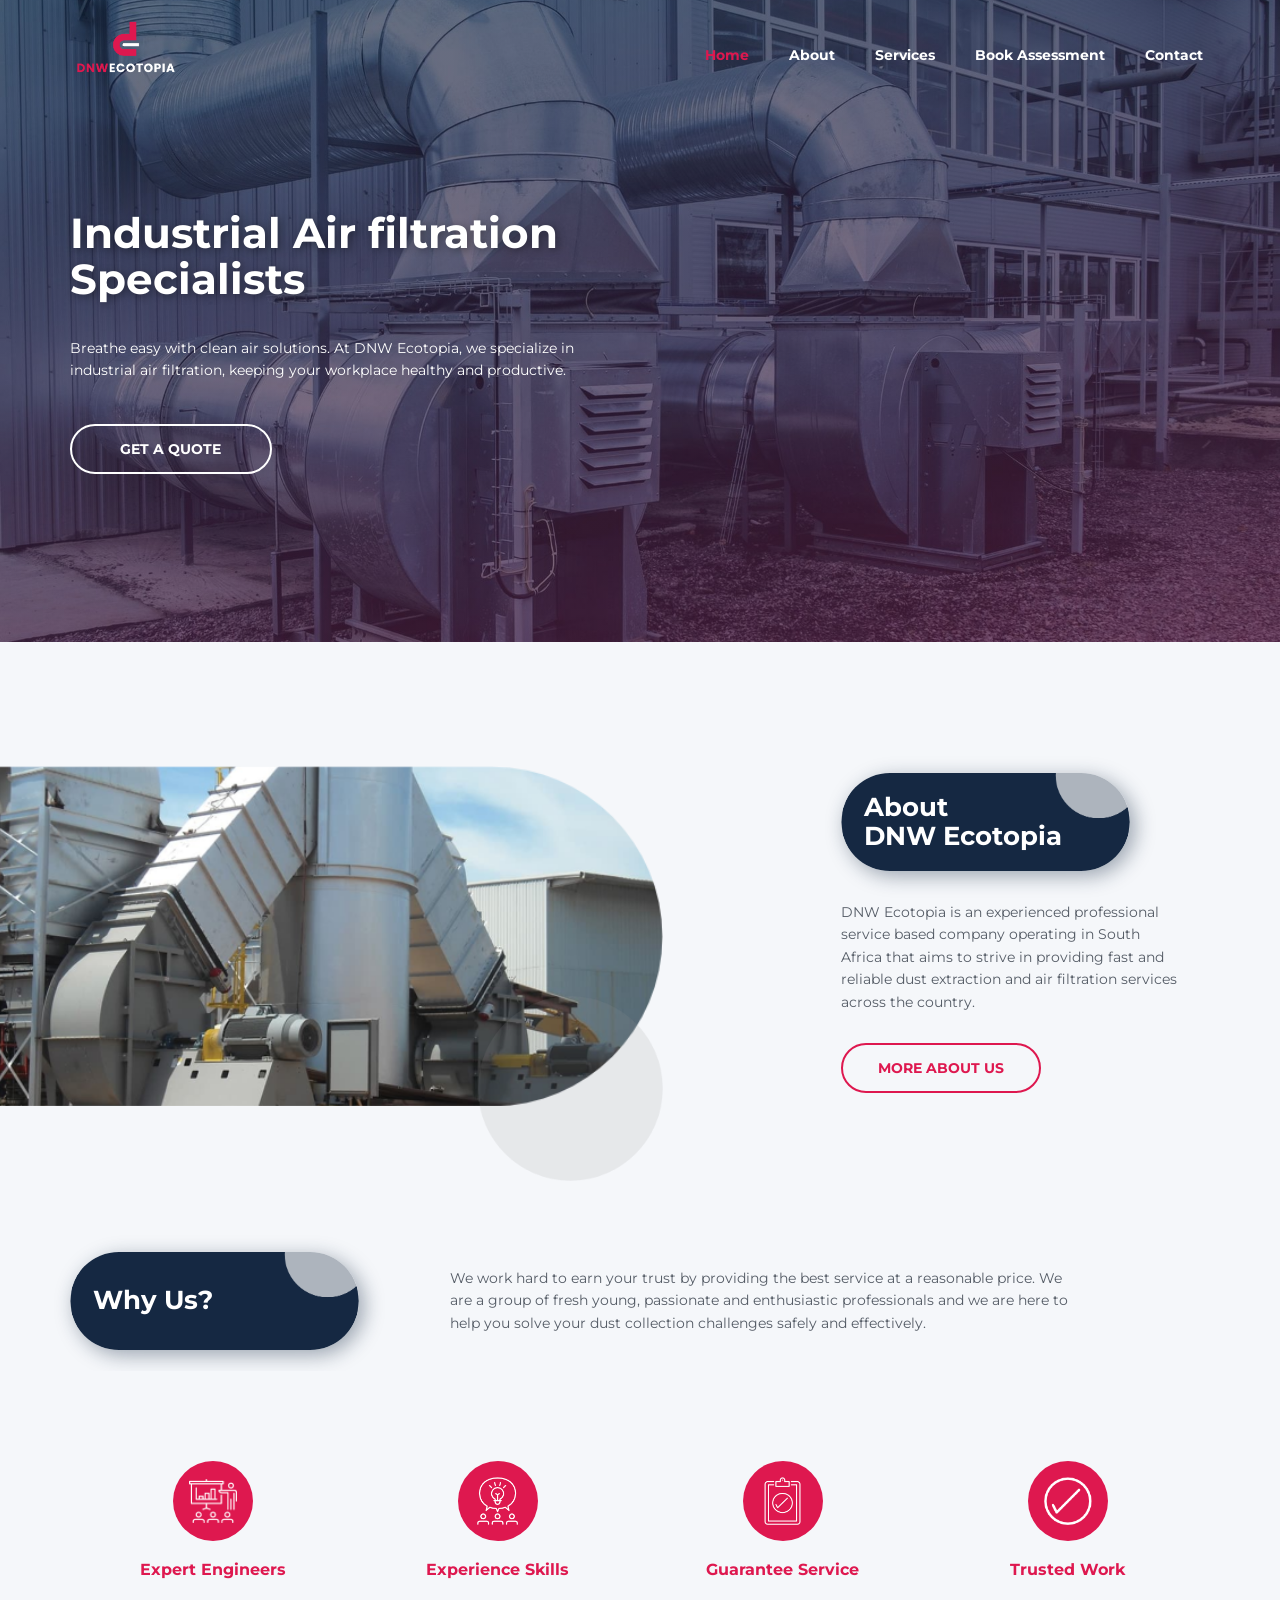
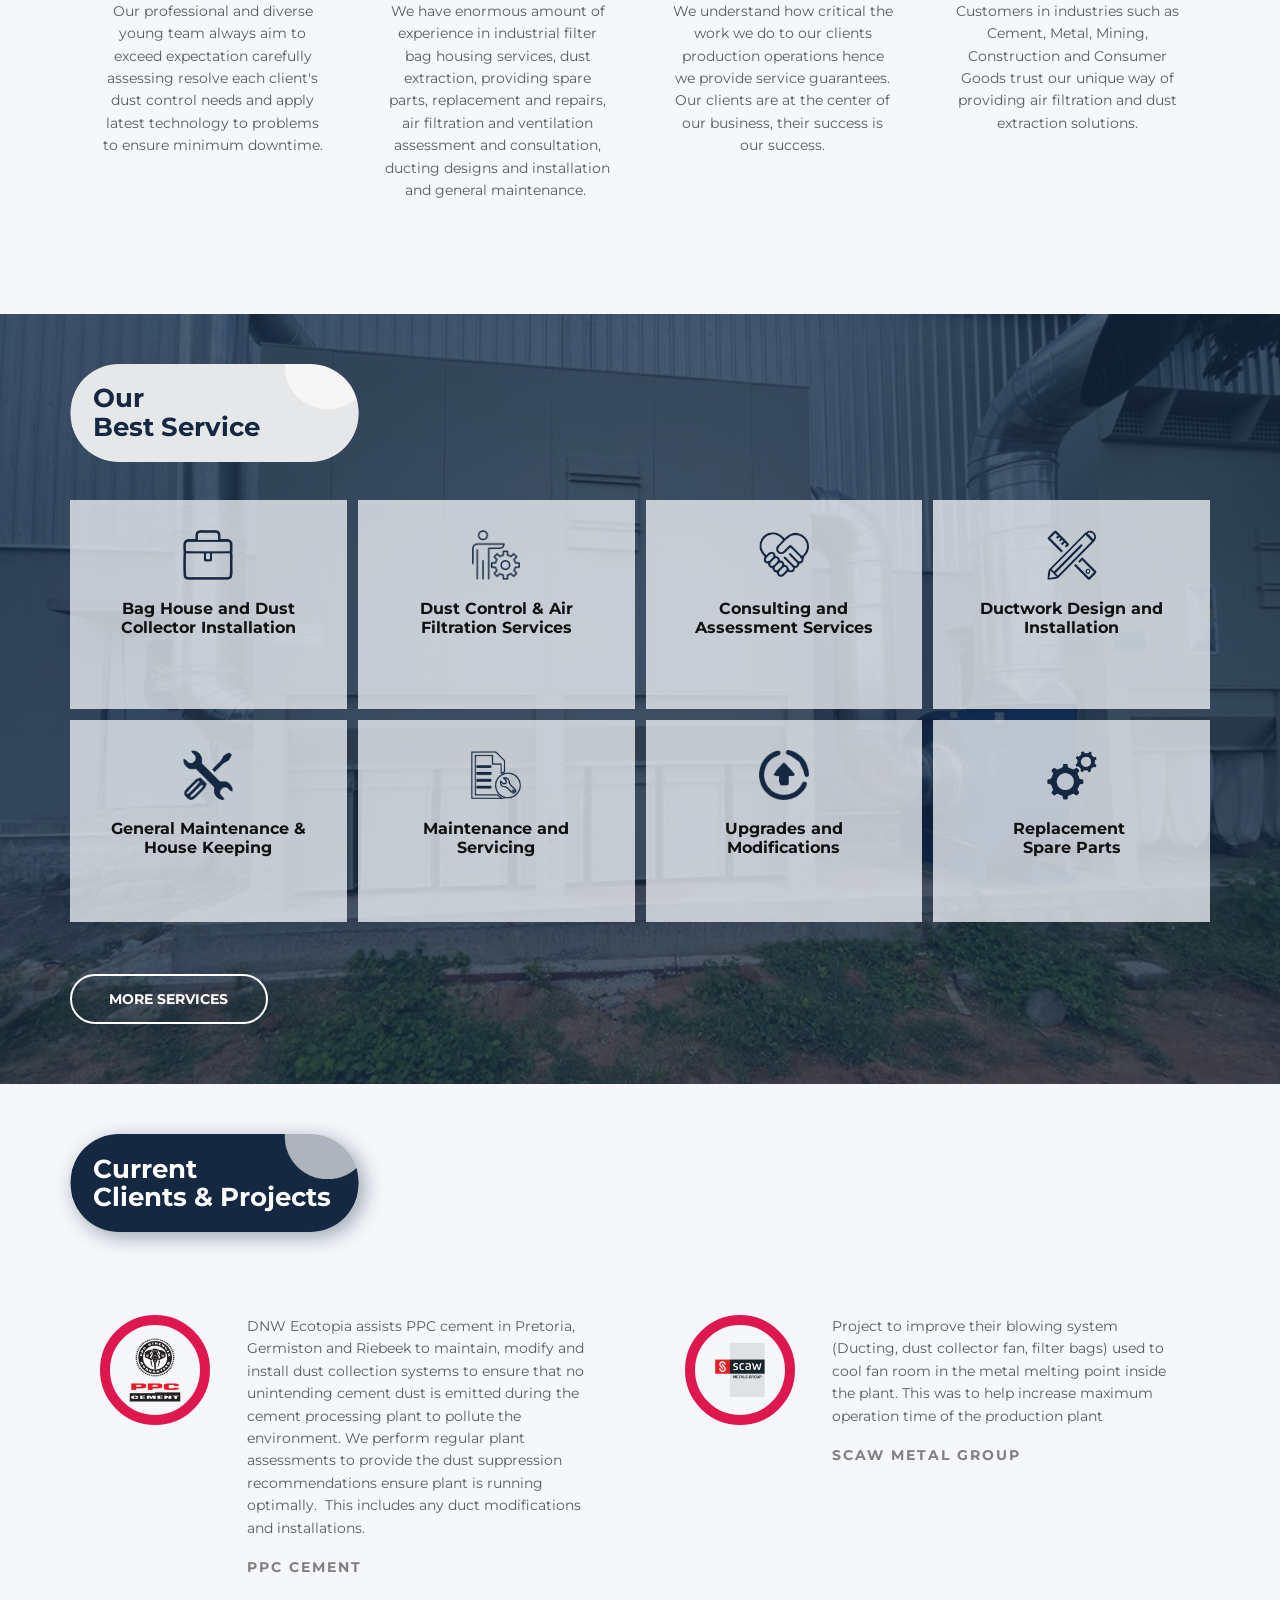
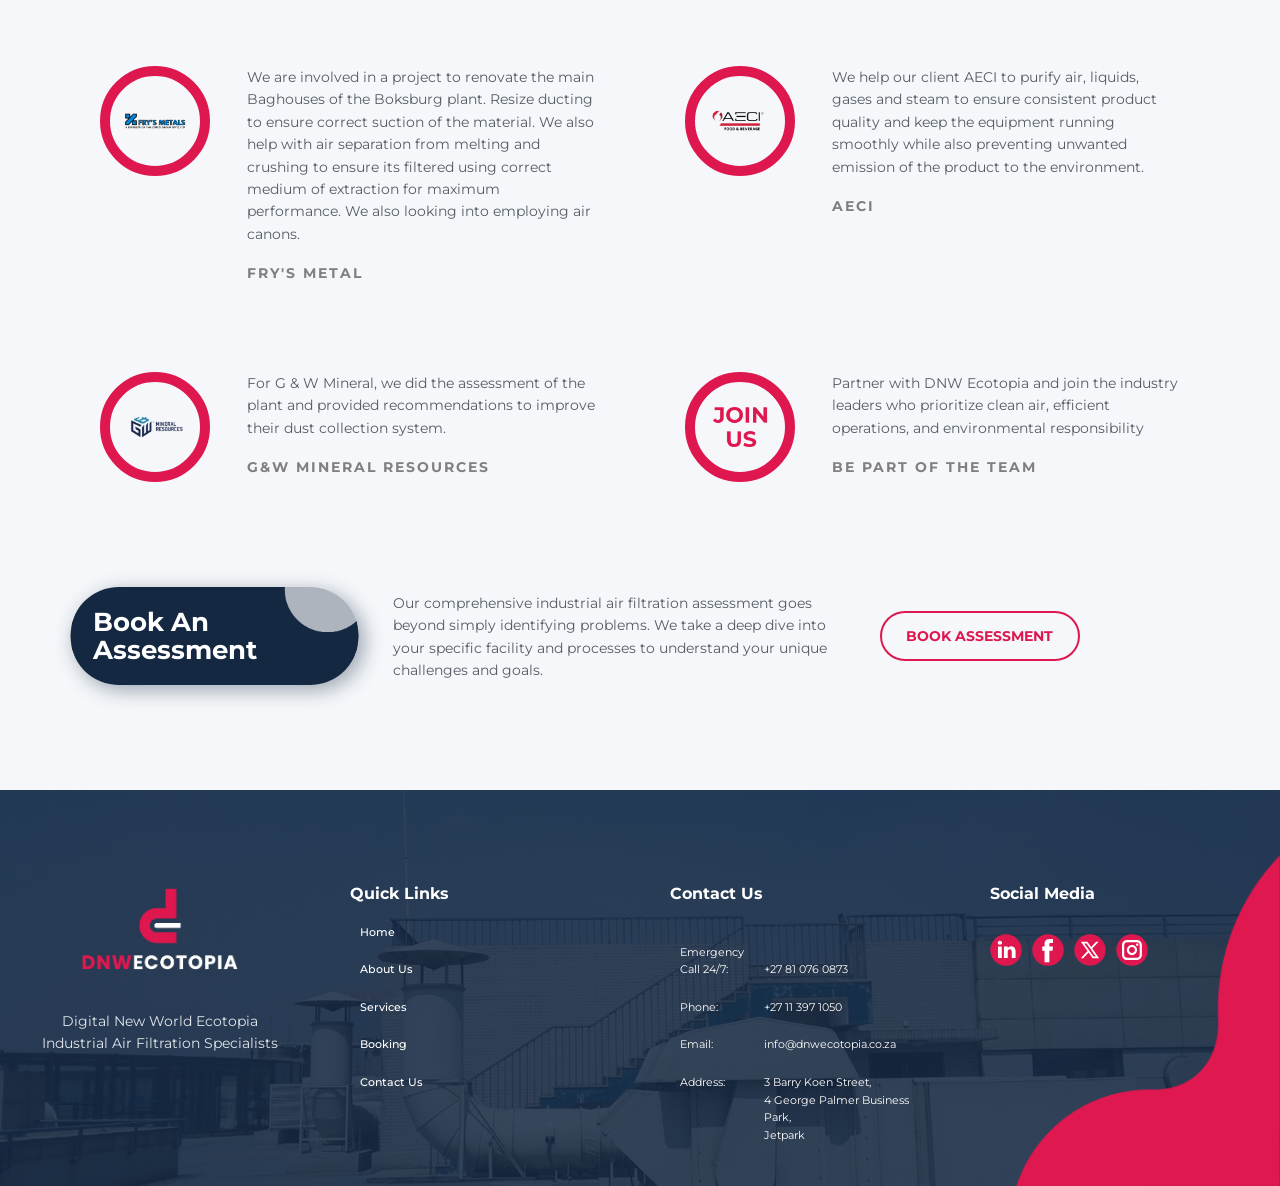
==== index.html @ 8231d1f0 "Create index.html" ====
<!DOCTYPE html>
<html style="font-size: 14px;" lang="en-ZA"><head>
    <meta name="viewport" content="width=device-width, initial-scale=1.0">
    <meta charset="utf-8">
    <meta name="keywords" content=" Industrial air filtration, dust extraction, bag filter, dust collector, ductwork, maintenance, consulting, assessment, South Africa">
    <meta name="description" content="DNW Ecotopia: Your trusted partner for industrial air filtration &amp; dust extraction in South Africa. We offer installation, maintenance, consulting &amp; more. Breathe easy with clean air solutions!">
    <title>Industrial Air Filtration | Dust Extraction | DNW Ecotopia - South Africa</title>
    <link rel="stylesheet" href="nicepage.css" media="screen">
<link rel="stylesheet" href="Home.css" media="screen">
    <script class="u-script" type="text/javascript" src="jquery.js" defer=""></script>
    <script class="u-script" type="text/javascript" src="nicepage.js" defer=""></script>
    <meta name="generator" content="Nicepage 6.13.8, nicepage.com">
    <meta property="og:title" content="Industrial Air Filtration | Dust Extraction | DNW Ecotopia - South Africa">
    <meta property="og:description" content="DNW Ecotopia: Your trusted partner for industrial air filtration &amp; dust extraction in South Africa. We offer installation, maintenance, consulting &amp; more. Breathe easy with clean air solutions!">
    <meta property="og:image" content="https://dnwecotopia.co.za/images/DNW_ECOTOPIA_GREY_AND_RED.png">
    <meta property="og:url" content="https://dnwecotopia.co.za/">
    <link rel="canonical" href="https://dnwecotopia.co.za/">
    <link rel="icon" href="images/favicon.png">
    <link id="u-theme-google-font" rel="stylesheet" href="https://fonts.googleapis.com/css?family=Montserrat:100,100i,200,200i,300,300i,400,400i,500,500i,600,600i,700,700i,800,800i,900,900i">
    <link id="u-page-google-font" rel="stylesheet" href="https://fonts.googleapis.com/css?family=Montserrat:100,100i,200,200i,300,300i,400,400i,500,500i,600,600i,700,700i,800,800i,900,900i|Montserrat:100,100i,200,200i,300,300i,400,400i,500,500i,600,600i,700,700i,800,800i,900,900i">









    <script type="application/ld+json">{
		"@context": "http://schema.org",
		"@type": "Organization",
		"name": "DNWEcotopia",
		"url": "https://dnwecotopia.co.za/",
		"logo": "images/DNW_ECOTOPIA_red_white_logo.png",
		"sameAs": [
				"https://www.linkedin.com/company/dnw-ecotopia/",
				"https://facebook.com/DNWEcotopia",
				"https://x.com/DNWEcotopia",
				"https://instagram.com/DNWEcotopia"
		]
}</script>
    <meta name="theme-color" content="#478ac9">
    <meta property="og:type" content="website">
  <meta data-intl-tel-input-cdn-path="intlTelInput/"><link rel="apple-touch-icon" sizes="180x180" href="/apple-touch-icon.png">
<link rel="icon" type="image/png" sizes="32x32" href="/favicon-32x32.png">
<link rel="icon" type="image/png" sizes="16x16" href="/favicon-16x16.png">
<link rel="manifest" href="/site.webmanifest"></head>
  <body data-home-page="Home.html" data-home-page-title="Home" data-path-to-root="./" data-include-products="false" class="u-body u-overlap u-overlap-contrast u-xl-mode" data-lang="en"><header class="u-clearfix u-header u-header" id="sec-4735"><div class="u-clearfix u-sheet u-sheet-1">
        <a href="Home.html" class="u-image u-logo u-image-1" data-image-width="387" data-image-height="221" title="Home">
          <img src="images/DNW_ECOTOPIA_red_white_logo.png" class="u-logo-image u-logo-image-1">
        </a>
        <nav class="u-menu u-menu-one-level u-offcanvas u-menu-1" data-responsive-from="MD">
          <div class="menu-collapse" style="font-size: 1rem; letter-spacing: 0px; font-weight: 700;">
            <a class="u-button-style u-custom-left-right-menu-spacing u-custom-padding-bottom u-custom-text-active-color u-custom-text-color u-custom-text-hover-color u-custom-top-bottom-menu-spacing u-file-icon u-nav-link u-text-active-palette-1-base u-text-hover-palette-2-base u-text-white u-file-icon-1" href="#">
              <img src="images/12314153-7e94b6a6.png" alt="">
            </a>
          </div>
          <div class="u-custom-menu u-nav-container">
            <ul class="u-nav u-unstyled u-nav-1"><li class="u-nav-item"><a class="u-button-style u-nav-link u-text-active-custom-color-1 u-text-body-alt-color u-text-hover-custom-color-3" href="Home.html" style="padding: 10px 20px;">Home</a>
</li><li class="u-nav-item"><a class="u-button-style u-nav-link u-text-active-custom-color-1 u-text-body-alt-color u-text-hover-custom-color-3" href="About.html" style="padding: 10px 20px;">About</a>
</li><li class="u-nav-item"><a class="u-button-style u-nav-link u-text-active-custom-color-1 u-text-body-alt-color u-text-hover-custom-color-3" href="Services.html" style="padding: 10px 20px;">Services</a>
</li><li class="u-nav-item"><a class="u-button-style u-nav-link u-text-active-custom-color-1 u-text-body-alt-color u-text-hover-custom-color-3" href="Book.html" style="padding: 10px 20px;">Book Assessment</a>
</li><li class="u-nav-item"><a class="u-button-style u-nav-link u-text-active-custom-color-1 u-text-body-alt-color u-text-hover-custom-color-3" href="Contact.html" style="padding: 10px 7px 10px 20px;">Contact</a>
</li></ul>
          </div>
          <div class="u-custom-menu u-nav-container-collapse">
            <div class="u-black u-container-style u-inner-container-layout u-opacity u-opacity-95 u-sidenav">
              <div class="u-inner-container-layout u-sidenav-overflow">
                <div class="u-menu-close"></div>
                <ul class="u-align-center u-nav u-popupmenu-items u-unstyled u-nav-2"><li class="u-nav-item"><a class="u-button-style u-nav-link" href="Home.html">Home</a>
</li><li class="u-nav-item"><a class="u-button-style u-nav-link" href="About.html">About</a>
</li><li class="u-nav-item"><a class="u-button-style u-nav-link" href="Services.html">Services</a>
</li><li class="u-nav-item"><a class="u-button-style u-nav-link" href="Book.html">Book Assessment</a>
</li><li class="u-nav-item"><a class="u-button-style u-nav-link" href="Contact.html">Contact</a>
</li></ul>
              </div>
            </div>
            <div class="u-black u-menu-overlay u-opacity u-opacity-70"></div>
          </div>
        </nav>
      </div></header>
    <section class="u-align-center u-clearfix u-image u-shading u-section-1" id="carousel_fd13" src="" data-image-width="2522" data-image-height="1681">
      <div class="u-clearfix u-sheet u-valign-top-lg u-sheet-1">
        <div class="data-layout-selected u-align-left u-clearfix u-expanded-width u-layout-wrap u-layout-wrap-1">
          <div class="u-gutter-0 u-layout">
            <div class="u-layout-col">
              <div class="u-size-20">
                <div class="u-layout-row">
                  <div class="u-align-left u-container-style u-layout-cell u-size-30 u-layout-cell-1">
                    <div class="u-container-layout u-valign-bottom-xl u-container-layout-1">
                      <h1 class="u-align-left u-custom-font u-font-montserrat u-text u-text-body-alt-color u-title u-text-1">Industrial Air filtration Specialists </h1>
                    </div>
                  </div>
                  <div class="u-container-style u-layout-cell u-size-30 u-layout-cell-2">
                    <div class="u-container-layout u-container-layout-2"></div>
                  </div>
                </div>
              </div>
              <div class="u-size-20">
                <div class="u-layout-row">
                  <div class="u-container-style u-layout-cell u-size-30 u-layout-cell-3">
                    <div class="u-container-layout u-container-layout-3">
                      <p class="u-text u-text-body-alt-color u-text-default u-text-2">Breathe easy with clean air solutions. At DNW Ecotopia, we specialize in industrial air filtration, keeping your workplace healthy and productive.</p>
                    </div>
                  </div>
                  <div class="u-container-style u-layout-cell u-size-30 u-layout-cell-4">
                    <div class="u-container-layout u-container-layout-4"></div>
                  </div>
                </div>
              </div>
              <div class="u-size-20">
                <div class="u-layout-row">
                  <div class="u-container-style u-layout-cell u-size-30 u-layout-cell-5">
                    <div class="u-container-layout u-container-layout-5">
                      <a href="Contact.html" class="u-active-white u-align-left u-border-2 u-border-white u-btn u-button-style u-hover-white u-none u-text-active-black u-text-body-alt-color u-text-hover-black u-btn-1"> Get a Quote</a>
                    </div>
                  </div>
                  <div class="u-container-style u-layout-cell u-size-30 u-layout-cell-6">
                    <div class="u-container-layout u-container-layout-6"></div>
                  </div>
                </div>
              </div>
            </div>
          </div>
        </div>
      </div>
    </section>
    <section class="u-align-center u-clearfix u-palette-5-light-3 u-valign-middle-md u-valign-middle-xs u-section-2" id="carousel_1e99">
      <div class="u-clearfix u-sheet u-sheet-1">
        <div class="data-layout-selected u-clearfix u-expanded-width u-layout-wrap u-layout-wrap-1">
          <div class="u-layout">
            <div class="u-layout-row">
              <div class="u-container-style u-layout-cell u-size-33-md u-size-33-sm u-size-33-xs u-size-39-lg u-size-39-xl u-layout-cell-1">
                <div class="u-container-layout u-container-layout-1">
                  <img class="u-image u-image-default u-image-1" src="images/DNW_ECOTOPIA_Picture_About1.png" alt="" data-image-width="632" data-image-height="301"><span class="u-file-icon u-icon u-icon-1"><img src="images/DNW_ECOTOPIA_ELEMENT_3.png" alt=""></span>
                </div>
              </div>
              <div class="u-container-style u-layout-cell u-size-21-lg u-size-21-xl u-size-27-md u-size-27-sm u-size-27-xs u-layout-cell-2">
                <div class="u-container-layout u-valign-top-md u-container-layout-2">
                  <div class="custom-expanded u-container-align-left-sm u-container-align-left-xs u-container-style u-group u-image u-radius u-shape-round u-image-2" data-image-width="810" data-image-height="301">
                    <div class="u-container-layout u-valign-middle u-container-layout-3">
                      <h2 class="u-align-left u-text u-text-body-alt-color u-text-default u-text-1">About&nbsp;<br>DNW Ecotopia
                      </h2>
                    </div>
                  </div>
                  <p class="u-text u-text-default-lg u-text-default-md u-text-default-sm u-text-default-xl u-text-2"> DNW Ecotopia is an experienced
professional service based company operating in South Africa that aims to
strive in providing fast and reliable dust extraction and air filtration
services across the country.</p>
                  <a href="About.html" class="u-border-2 u-border-custom-color-1 u-btn u-button-style u-hover-custom-color-1 u-none u-text-hover-white u-btn-1">More About Us </a>
                </div>
              </div>
            </div>
          </div>
        </div>
      </div>
    </section>
    <section class="u-clearfix u-palette-5-light-3 u-section-3" id="sec-6521">
      <div class="u-clearfix u-sheet u-valign-middle-lg u-valign-middle-xl u-sheet-1">
        <div class="data-layout-selected u-clearfix u-expanded-width u-layout-wrap u-layout-wrap-1">
          <div class="u-layout">
            <div class="u-layout-row">
              <div class="u-container-style u-layout-cell u-size-20 u-layout-cell-1">
                <div class="u-container-layout u-valign-middle-lg u-valign-middle-xl u-container-layout-1">
                  <div class="custom-expanded u-container-align-left u-container-style u-expanded-width-md u-group u-image u-radius u-shape-round u-image-1" data-image-width="810" data-image-height="301">
                    <div class="u-container-layout u-valign-middle-lg u-valign-middle-md u-valign-middle-xl u-container-layout-2">
                      <h2 class="u-align-left u-text u-text-body-alt-color u-text-default u-text-1">Why Us?</h2>
                    </div>
                  </div>
                </div>
              </div>
              <div class="u-container-style u-layout-cell u-size-40 u-layout-cell-2">
                <div class="u-container-layout u-valign-middle-lg u-valign-middle-xl u-valign-middle-xs u-container-layout-3">
                  <p class="u-text u-text-2">We work hard to earn your trust by providing the best service at a reasonable price. We are a group of fresh young, passionate and enthusiastic professionals and we are here to help you
solve your dust collection challenges safely and effectively.</p>
                </div>
              </div>
            </div>
          </div>
        </div>
      </div>
    </section>
    <section class="u-align-center u-clearfix u-container-align-center u-palette-5-light-3 u-section-4" id="sec-5f37">
      <div class="u-align-left u-clearfix u-sheet u-valign-middle u-sheet-1">
        <div class="u-expanded-width u-list u-list-1">
          <div class="u-repeater u-repeater-1">
            <div class="u-container-style u-list-item u-repeater-item">
              <div class="u-container-layout u-similar-container u-valign-top u-container-layout-1"><span class="u-align-center u-custom-color-1 u-file-icon u-icon u-icon-circle u-icon-1"><img src="images/DNW_ECOTOPIA_ELEMENT_4-a65e9b6d.png" alt=""></span>
                <h6 class="u-align-center u-text u-text-custom-color-1 u-text-default u-text-1"> Expert Engineers </h6>
                <p class="u-align-center u-text u-text-2"> Our professional and diverse
young team always aim to
exceed
expectation
carefully
assessing
resolve
each
client's dust control needs
and apply latest technology
to
problems to
ensure minimum downtime.</p>
              </div>
            </div>
            <div class="u-container-style u-list-item u-repeater-item">
              <div class="u-container-layout u-similar-container u-valign-top u-container-layout-2"><span class="u-align-center u-custom-color-1 u-file-icon u-icon u-icon-circle u-icon-2"><img src="images/DNW_ECOTOPIA_ELEMENT_5-38cc424a.png" alt=""></span>
                <h6 class="u-align-center u-text u-text-custom-color-1 u-text-default u-text-3"> Experience Skills </h6>
                <p class="u-align-center u-text u-text-4"> We have enormous amount of
experience in industrial filter bag housing services, dust extraction,
providing spare parts, replacement and repairs, air filtration and ventilation
assessment and consultation, ducting designs and installation and general maintenance.&nbsp;<br>
                  <br>
                </p>
              </div>
            </div>
            <div class="u-container-style u-list-item u-repeater-item">
              <div class="u-container-layout u-similar-container u-valign-top u-container-layout-3"><span class="u-align-center u-custom-color-1 u-file-icon u-icon u-icon-circle u-icon-3"><img src="images/DNW_ECOTOPIA_ELEMENT_61-d6b01aa7.png" alt=""></span>
                <h6 class="u-align-center u-text u-text-custom-color-1 u-text-default u-text-5"> Guarantee Service </h6>
                <p class="u-align-center u-text u-text-6"> We understand how critical
the work we do to our clients
production
operations
hence we provide service
guarantees. Our clients are
at the center of our business,
their success is our success.</p>
              </div>
            </div>
            <div class="u-container-style u-list-item u-repeater-item">
              <div class="u-container-layout u-similar-container u-valign-top u-container-layout-4"><span class="u-align-center u-custom-color-1 u-file-icon u-icon u-icon-circle u-icon-4"><img src="images/DNW_ECOTOPIA_ELEMENT_7-90462ed1.png" alt=""></span>
                <h6 class="u-align-center u-text u-text-custom-color-1 u-text-default u-text-7"> Trusted Work </h6>
                <p class="u-align-center u-text u-text-8"> Customers in industries such as
Cement, Metal, Mining, Construction and Consumer Goods trust our unique way of
providing air filtration and dust extraction solutions.</p>
              </div>
            </div>
          </div>
        </div>
      </div>
    </section>
    <section class="u-clearfix u-image u-shading u-section-5" id="carousel_02fc" data-image-width="1626" data-image-height="1219">
      <div class="u-clearfix u-sheet u-sheet-1">
        <div class="custom-expanded u-container-style u-group u-image u-radius u-shape-round u-image-1" data-image-width="810" data-image-height="301">
          <div class="u-container-layout u-valign-middle u-container-layout-1">
            <h2 class="u-align-left u-text u-text-custom-color-2 u-text-default u-text-1">Our<br>Best Service
            </h2>
          </div>
        </div>
        <div class="u-expanded-width u-list u-list-1">
          <div class="u-repeater u-repeater-1">
            <div class="u-container-style u-list-item u-opacity u-opacity-75 u-palette-5-light-3 u-repeater-item u-shape-rectangle u-list-item-1">
              <div class="u-container-layout u-similar-container u-valign-top u-container-layout-2"><span class="u-align-center u-file-icon u-icon u-text-custom-color-2 u-icon-1"><img src="images/DNW_ECOTOPIA_ELEMENT_bag_16-f5c6d495.png" alt=""></span>
                <h6 class="u-align-center u-text u-text-default u-text-2"> Bag House and Dust Collector
Installation </h6>
              </div>
            </div>
            <div class="u-container-style u-list-item u-opacity u-opacity-75 u-palette-5-light-3 u-repeater-item u-shape-rectangle u-list-item-2">
              <div class="u-container-layout u-similar-container u-valign-top u-container-layout-3"><span class="u-align-center u-file-icon u-icon u-text-custom-color-2 u-icon-2"><img src="images/DNW_ECOTOPIA_ELEMENT_dust_13-d63857fe.png" alt=""></span>
                <h6 class="u-align-center u-text u-text-default u-text-3"> Dust Control &amp; Air Filtration Services </h6>
              </div>
            </div>
            <div class="u-container-style u-list-item u-opacity u-opacity-75 u-palette-5-light-3 u-repeater-item u-shape-rectangle u-list-item-3">
              <div class="u-container-layout u-similar-container u-valign-top u-container-layout-4"><span class="u-align-center u-file-icon u-icon u-text-custom-color-2 u-icon-3"><img src="images/DNW_ECOTOPIA_ELEMENT_consulting_15-97ec78a6.png" alt=""></span>
                <h6 class="u-align-center u-text u-text-default u-text-4"> Consulting and Assessment Services </h6>
              </div>
            </div>
            <div class="u-container-style u-list-item u-opacity u-opacity-75 u-palette-5-light-3 u-repeater-item u-shape-rectangle u-list-item-4">
              <div class="u-container-layout u-similar-container u-valign-top u-container-layout-5"><span class="u-align-center u-file-icon u-icon u-text-custom-color-2 u-icon-4"><img src="images/DNW_ECOTOPIA_ELEMENT_duct_12-81a92636.png" alt=""></span>
                <h6 class="u-align-center u-text u-text-default u-text-5"> Ductwork Design and Installation</h6>
              </div>
            </div>
            <div class="u-container-style u-list-item u-opacity u-opacity-75 u-palette-5-light-3 u-repeater-item u-shape-rectangle u-list-item-5">
              <div class="u-container-layout u-similar-container u-valign-top u-container-layout-6"><span class="u-align-center u-file-icon u-icon u-text-custom-color-2 u-icon-5"><img src="images/DNW_ECOTOPIA_ELEMENT_gen_11-b9ac8ea8.png" alt=""></span>
                <h6 class="u-align-center u-text u-text-default u-text-6"> General Maintenance
&amp; House Keeping </h6>
              </div>
            </div>
            <div class="u-container-style u-list-item u-opacity u-opacity-75 u-palette-5-light-3 u-repeater-item u-shape-rectangle u-list-item-6">
              <div class="u-container-layout u-similar-container u-valign-top u-container-layout-7"><span class="u-align-center u-file-icon u-icon u-text-custom-color-2 u-icon-6"><img src="images/DNW_ECOTOPIA_ELEMENT_maintenance_14-412d1447.png" alt=""></span>
                <h6 class="u-align-center u-text u-text-default u-text-7"> Maintenance and Servicing </h6>
              </div>
            </div>
            <div class="u-container-style u-list-item u-opacity u-opacity-75 u-palette-5-light-3 u-repeater-item u-shape-rectangle u-list-item-7">
              <div class="u-container-layout u-similar-container u-valign-top u-container-layout-8"><span class="u-align-center u-file-icon u-icon u-text-custom-color-2 u-icon-7"><img src="images/DNW_ECOTOPIA_ELEMENT_upgrades_10-9ce43ba7.png" alt=""></span>
                <h6 class="u-align-center u-text u-text-default u-text-8"> Upgrades and Modifications </h6>
              </div>
            </div>
            <div class="u-container-style u-list-item u-opacity u-opacity-75 u-palette-5-light-3 u-repeater-item u-shape-rectangle u-list-item-8">
              <div class="u-container-layout u-similar-container u-valign-top u-container-layout-9"><span class="u-align-center u-file-icon u-icon u-text-custom-color-2 u-icon-8"><img src="images/DNW_ECOTOPIA_ELEMENT_replacement_11-98453e98.png" alt=""></span>
                <h6 class="u-align-center u-text u-text-default u-text-9"> Replacement&nbsp;<br>Spare Parts
                </h6>
              </div>
            </div>
          </div>
        </div>
        <a href="Services.html" class="u-active-white u-align-left u-border-2 u-border-white u-btn u-button-style u-hover-white u-none u-text-active-black u-text-body-alt-color u-text-hover-black u-btn-1">More Services </a>
      </div>
    </section>
    <section class="u-align-center u-clearfix u-palette-5-light-3 u-section-6" id="carousel_4a55">
      <div class="u-clearfix u-sheet u-sheet-1">
        <div class="custom-expanded u-container-align-left u-container-style u-group u-image u-radius u-shape-round u-image-1" data-image-width="810" data-image-height="301">
          <div class="u-container-layout u-valign-middle-lg u-valign-middle-md u-valign-middle-xl u-container-layout-1">
            <h2 class="u-align-left u-text u-text-body-alt-color u-text-default u-text-1"> Current&nbsp;<br>Clients
&amp; Projects
            </h2>
          </div>
        </div>
        <div class="u-expanded-width u-list u-list-1">
          <div class="u-repeater u-repeater-1">
            <div class="u-align-left u-container-style u-list-item u-repeater-item u-shape-rectangle u-list-item-1" data-animation-name="customAnimationIn" data-animation-duration="1500" data-animation-delay="0">
              <div class="u-container-layout u-similar-container u-valign-top-sm u-valign-top-xl u-valign-top-xs u-container-layout-2">
                <div alt="" class="u-align-left-xs u-border-10 u-border-custom-color-1 u-image u-image-circle u-image-2" data-image-width="591" data-image-height="592" data-animation-name="customAnimationIn" data-animation-duration="1500"></div>
                <p class="u-text u-text-2"> DNW
Ecotopia assists PPC cement in Pretoria, Germiston and Riebeek to maintain,
modify and install dust collection systems to ensure that no unintending cement
dust is emitted during the cement processing plant to pollute the environment.
We perform regular plant assessments to provide the dust suppression recommendations
ensure plant is running optimally.&nbsp; This
includes any duct modifications and installations.</p>
                <h6 class="u-text u-text-grey-50 u-text-3">PPC Cement</h6>
              </div>
            </div>
            <div class="u-align-left u-container-style u-list-item u-repeater-item u-shape-rectangle u-list-item-2" data-animation-name="customAnimationIn" data-animation-duration="1500" data-animation-delay="0">
              <div class="u-container-layout u-similar-container u-valign-top-sm u-valign-top-xl u-valign-top-xs u-container-layout-3">
                <div alt="" class="u-align-left-xs u-border-10 u-border-custom-color-1 u-image u-image-circle u-image-3" data-image-width="592" data-image-height="592" data-animation-name="customAnimationIn" data-animation-duration="1500"></div>
                <p class="u-text u-text-4"> Project
to improve their blowing system (Ducting, dust collector fan, filter bags) used
to cool fan room in the metal melting point inside the plant. This was to help
increase maximum operation time of the production plant&nbsp;</p>
                <h6 class="u-text u-text-grey-50 u-text-5">SCAW Metal Group</h6>
              </div>
            </div>
            <div class="u-align-left u-container-style u-list-item u-repeater-item u-shape-rectangle u-list-item-3" data-animation-name="customAnimationIn" data-animation-duration="1500" data-animation-delay="0">
              <div class="u-container-layout u-similar-container u-valign-top-sm u-valign-top-xl u-valign-top-xs u-container-layout-4">
                <div alt="" class="u-align-left-xs u-border-10 u-border-custom-color-1 u-image u-image-circle u-image-4" data-image-width="592" data-image-height="591" data-animation-name="customAnimationIn" data-animation-duration="1500"></div>
                <p class="u-text u-text-6"> We are
involved in a project to renovate the main Baghouses of the Boksburg plant.
Resize ducting to ensure correct suction of the material. We also help with air
separation from melting and crushing to ensure its filtered using correct
medium of extraction for maximum performance. We also looking into employing
air canons.&nbsp;</p>
                <h6 class="u-text u-text-grey-50 u-text-7">Fry's Metal</h6>
              </div>
            </div>
            <div class="u-align-left u-container-style u-list-item u-repeater-item u-shape-rectangle u-list-item-4" data-animation-name="customAnimationIn" data-animation-duration="1500" data-animation-delay="0">
              <div class="u-container-layout u-similar-container u-valign-top-sm u-valign-top-xl u-valign-top-xs u-container-layout-5">
                <div alt="" class="u-align-left-xs u-border-10 u-border-custom-color-1 u-image u-image-circle u-image-5" data-image-width="592" data-image-height="592" data-animation-name="customAnimationIn" data-animation-duration="1500"></div>
                <p class="u-text u-text-8"> We help
our client AECI to purify air, liquids, gases and steam to ensure consistent
product quality and keep the equipment running smoothly while also preventing
unwanted emission of the product to the environment.&nbsp;</p>
                <h6 class="u-text u-text-grey-50 u-text-9">AECI</h6>
              </div>
            </div>
            <div class="u-align-left u-container-style u-list-item u-repeater-item u-shape-rectangle u-list-item-5" data-animation-name="customAnimationIn" data-animation-duration="1500" data-animation-delay="0">
              <div class="u-container-layout u-similar-container u-valign-top-sm u-valign-top-xl u-valign-top-xs u-container-layout-6">
                <div alt="" class="u-align-left-xs u-border-10 u-border-custom-color-1 u-image u-image-circle u-image-6" data-image-width="592" data-image-height="592" data-animation-name="customAnimationIn" data-animation-duration="1500"></div>
                <p class="u-text u-text-10"> For G
&amp; W Mineral, we did the assessment of the plant and provided
recommendations to improve their dust collection system.&nbsp;<br>
                </p>
                <h6 class="u-text u-text-grey-50 u-text-11">G&amp;W Mineral Resources</h6>
              </div>
            </div>
            <div class="u-align-left u-container-style u-list-item u-repeater-item u-shape-rectangle u-list-item-6" data-animation-name="customAnimationIn" data-animation-duration="1500" data-animation-delay="0">
              <div class="u-container-layout u-similar-container u-valign-top-sm u-valign-top-xl u-valign-top-xs u-container-layout-7">
                <div alt="" class="u-align-left-xs u-border-10 u-border-custom-color-1 u-image u-image-circle u-image-7" data-image-width="592" data-image-height="592" data-animation-name="customAnimationIn" data-animation-duration="1500"></div>
                <p class="u-text u-text-12"> Partner with DNW Ecotopia and join the industry leaders who prioritize clean air, efficient operations, and environmental responsibility</p>
                <h6 class="u-text u-text-grey-50 u-text-13">Be part of the team </h6>
              </div>
            </div>
          </div>
        </div>
      </div>
    </section>
    <section class="u-clearfix u-palette-5-light-3 u-section-7" id="sec-16d2">
      <div class="u-clearfix u-sheet u-sheet-1">
        <div class="data-layout-selected u-clearfix u-expanded-width u-layout-wrap u-layout-wrap-1">
          <div class="u-layout">
            <div class="u-layout-row">
              <div class="u-container-style u-layout-cell u-size-17-lg u-size-17-xl u-size-60-md u-size-60-sm u-size-60-xs u-layout-cell-1">
                <div class="u-container-layout u-valign-middle u-container-layout-1">
                  <div class="custom-expanded u-container-align-left u-container-style u-group u-image u-radius u-shape-round u-image-1" data-image-width="810" data-image-height="301">
                    <div class="u-container-layout u-valign-middle u-container-layout-2">
                      <h2 class="u-align-left u-text u-text-body-alt-color u-text-default u-text-1">Book An Assessment </h2>
                    </div>
                  </div>
                </div>
              </div>
              <div class="u-container-style u-layout-cell u-size-23-lg u-size-23-xl u-size-60-md u-size-60-sm u-size-60-xs u-layout-cell-2">
                <div class="u-container-layout u-container-layout-3">
                  <p class="u-text u-text-2"> Our comprehensive industrial air
filtration assessment goes beyond simply identifying problems. We take a deep
dive into your specific facility and processes to understand your unique
challenges and goals.</p>
                </div>
              </div>
              <div class="u-container-style u-layout-cell u-size-20-lg u-size-20-xl u-size-60-md u-size-60-sm u-size-60-xs">
                <div class="u-container-layout u-container-layout-4">
                  <a href="Book.html" class="u-border-2 u-border-custom-color-1 u-btn u-button-style u-hover-custom-color-1 u-none u-text-hover-white u-btn-1">Book Assessment </a>
                </div>
              </div>
            </div>
          </div>
        </div>
      </div>
    </section>



    <footer class="u-align-center u-clearfix u-footer u-image u-shading u-valign-bottom-sm u-valign-bottom-xs u-footer" id="sec-c7b6" data-image-width="2558" data-image-height="1919"><div class="data-layout-selected u-clearfix u-expanded-width u-layout-wrap u-layout-wrap-1">
        <div class="u-layout">
          <div class="u-layout-row">
            <div class="u-align-center u-container-style u-layout-cell u-size-15 u-layout-cell-1">
              <div class="u-container-layout u-valign-top u-container-layout-1"><span class="u-align-center-lg u-align-center-md u-align-center-xl u-align-left-sm u-align-left-xs u-file-icon u-icon u-icon-1"><img src="images/DNW_ECOTOPIA_red_white_logo.png" alt=""></span>
                <p class="u-align-center-lg u-align-center-md u-align-center-xl u-align-left-sm u-align-left-xs u-text u-text-default u-text-1">Digital New World Ecotopia<br>Industrial Air Filtration Specialists
                </p>
              </div>
            </div>
            <div class="u-container-style u-layout-cell u-size-12-lg u-size-12-md u-size-12-sm u-size-12-xs u-size-15-xl u-layout-cell-2">
              <div class="u-container-layout u-container-layout-2">
                <h6 class="u-align-left-xs u-text u-text-default u-text-2">Quick Links</h6>
                <div class="custom-expanded u-table u-table-responsive u-table-1">
                  <table class="u-table-entity">
                    <colgroup>
                      <col width="100%">
                    </colgroup>
                    <tbody class="u-table-body">
                      <tr style="height: 25px;">
                        <td class="u-table-cell u-table-cell-1">
                          <a href="Home.html" class="u-active-none u-border-none u-btn u-button-link u-button-style u-custom-font u-hover-none u-none u-text-white u-btn-1"> Home</a>
                        </td>
                      </tr>
                      <tr style="height: 28px;">
                        <td class="u-table-cell u-table-cell-2">
                          <a href="About.html" class="u-active-none u-border-none u-btn u-button-link u-button-style u-custom-font u-hover-none u-none u-text-white u-btn-2">About​ Us</a>
                        </td>
                      </tr>
                      <tr style="height: 30px;">
                        <td class="u-table-cell u-table-cell-3">
                          <a href="Services.html" class="u-active-none u-border-none u-btn u-button-link u-button-style u-custom-font u-hover-none u-none u-text-white u-btn-3"> Services</a>
                        </td>
                      </tr>
                      <tr style="height: 26px;">
                        <td class="u-table-cell u-table-cell-4">
                          <a href="Book.html" class="u-active-none u-border-none u-btn u-button-link u-button-style u-custom-font u-hover-none u-none u-text-white u-btn-4"> Booking</a>
                        </td>
                      </tr>
                      <tr style="height: 25px;">
                        <td class="u-table-cell u-table-cell-5">
                          <a href="Contact.html" class="u-active-none u-border-none u-btn u-button-link u-button-style u-custom-font u-hover-none u-none u-text-white u-btn-5"> Contact Us</a>
                        </td>
                      </tr>
                    </tbody>
                  </table>
                </div>
              </div>
            </div>
            <div class="u-container-style u-layout-cell u-size-15-xl u-size-17-lg u-size-19-md u-size-19-sm u-size-19-xs u-layout-cell-3">
              <div class="u-container-layout u-container-layout-3">
                <h6 class="u-text u-text-default u-text-3">Contact Us</h6>
                <div class="u-expanded-width u-table u-table-responsive u-table-2">
                  <table class="u-table-entity">
                    <colgroup>
                      <col width="13.9%">
                      <col width="86.1%">
                    </colgroup>
                    <tbody class="u-table-body">
                      <tr style="height: 27px;">
                        <td class="u-table-cell u-table-valign-bottom u-table-cell-6">Emergency Call 24/7: </td>
                        <td class="u-table-cell u-table-valign-bottom u-table-cell-7"> +27 81 076 0873 </td>
                      </tr>
                      <tr style="height: 26px;">
                        <td class="u-table-cell u-table-cell-8"> Phone:</td>
                        <td class="u-table-cell u-table-cell-9"> +27 11 397 1050</td>
                      </tr>
                      <tr style="height: 25px;">
                        <td class="u-table-cell u-table-cell-10">Email:</td>
                        <td class="u-table-cell u-table-cell-11"> info@dnwecotopia.co.za</td>
                      </tr>
                      <tr style="height: 27px;">
                        <td class="u-table-cell u-table-valign-top u-table-cell-12"> Address:</td>
                        <td class="u-table-cell u-table-valign-top u-table-cell-13"> 3 Barry Koen Street,&nbsp;<br>4 George Palmer Business Park,&nbsp;<br>Jetpark
                        </td>
                      </tr>
                    </tbody>
                  </table>
                </div>
              </div>
            </div>
            <div class="u-container-style u-layout-cell u-size-14-md u-size-14-sm u-size-14-xs u-size-15-xl u-size-16-lg u-layout-cell-4">
              <div class="u-container-layout u-container-layout-4">
                <h6 class="u-align-left-md u-align-left-sm u-align-left-xs u-text u-text-4">Social Media</h6>
                <img class="u-align-right u-expanded-height u-hidden-md u-hidden-sm u-hidden-xs u-image u-image-default u-image-1" src="images/DNW_ECOTOPIA_ELEMENT_1.png" alt="" data-image-width="556" data-image-height="698">
                <div class="u-align-left-md u-align-left-sm u-align-left-xs u-social-icons u-spacing-10 u-social-icons-1">
                  <a class="u-social-url" target="_blank" data-type="LinkedIn" title="LinkedIn" href="https://www.linkedin.com/company/dnw-ecotopia/"><span class="u-icon u-social-icon u-social-linkedin u-text-custom-color-1 u-icon-2"><svg class="u-svg-link" preserveAspectRatio="xMidYMin slice" viewBox="0 0 112 112" style=""><use xlink:href="#svg-a30e"></use></svg><svg class="u-svg-content" viewBox="0 0 112 112" x="0" y="0" id="svg-a30e"><circle fill="currentColor" cx="56.1" cy="56.1" r="55"></circle><path fill="#FFFFFF" d="M41.3,83.7H27.9V43.4h13.4V83.7z M34.6,37.9L34.6,37.9c-4.6,0-7.5-3.1-7.5-7c0-4,3-7,7.6-7s7.4,3,7.5,7
      C42.2,34.8,39.2,37.9,34.6,37.9z M89.6,83.7H76.2V62.2c0-5.4-1.9-9.1-6.8-9.1c-3.7,0-5.9,2.5-6.9,4.9c-0.4,0.9-0.4,2.1-0.4,3.3v22.5
      H48.7c0,0,0.2-36.5,0-40.3h13.4v5.7c1.8-2.7,5-6.7,12.1-6.7c8.8,0,15.4,5.8,15.4,18.1V83.7z"></path></svg></span>
                  </a>
                  <a class="u-social-url" title="facebook" target="_blank" href="https://facebook.com/DNWEcotopia"><span class="u-icon u-social-facebook u-social-icon u-text-custom-color-1 u-icon-3"><svg class="u-svg-link" preserveAspectRatio="xMidYMin slice" viewBox="0 0 112 112" style=""><use xlink:href="#svg-fbd0"></use></svg><svg class="u-svg-content" viewBox="0 0 112 112" x="0" y="0" id="svg-fbd0"><circle fill="currentColor" cx="56.1" cy="56.1" r="55"></circle><path fill="#FFFFFF" d="M73.5,31.6h-9.1c-1.4,0-3.6,0.8-3.6,3.9v8.5h12.6L72,58.3H60.8v40.8H43.9V58.3h-8V43.9h8v-9.2
c0-6.7,3.1-17,17-17h12.5v13.9H73.5z"></path></svg></span>
                  </a>
                  <a class="u-social-url" title="twitter" target="_blank" href="https://x.com/DNWEcotopia"><span class="u-icon u-social-icon u-social-twitter u-text-custom-color-1 u-icon-4"><svg class="u-svg-link" preserveAspectRatio="xMidYMin slice" viewBox="0 0 112.2 112.2" style=""><use xlink:href="#svg-0af3"></use></svg><svg class="u-svg-content" viewBox="0 0 112.2 112.2" x="0px" y="0px" id="svg-0af3"><circle fill="currentColor" cx="56" cy="56" r="55"></circle><path fill="#FFFFFF" d="M63.9,51l22.4-24h-8.6L60.3,45.9L46.9,27H24l23.3,32.8L24,85h8.2L51,64.9L65.3,85H88L63.9,51z M55.3,60.2
l-3.7-5.1L35.7,33.1h8.1l12.3,17.2l3.7,5.1l16.6,23.4h-7.8L55.3,60.2z"></path></svg></span>
                  </a>
                  <a class="u-social-url" title="instagram" target="_blank" href="https://instagram.com/DNWEcotopia"><span class="u-icon u-social-icon u-social-instagram u-text-custom-color-1 u-icon-5"><svg class="u-svg-link" preserveAspectRatio="xMidYMin slice" viewBox="0 0 112 112" style=""><use xlink:href="#svg-fa94"></use></svg><svg class="u-svg-content" viewBox="0 0 112 112" x="0" y="0" id="svg-fa94"><circle fill="currentColor" cx="56.1" cy="56.1" r="55"></circle><path fill="#FFFFFF" d="M55.9,38.2c-9.9,0-17.9,8-17.9,17.9C38,66,46,74,55.9,74c9.9,0,17.9-8,17.9-17.9C73.8,46.2,65.8,38.2,55.9,38.2
z M55.9,66.4c-5.7,0-10.3-4.6-10.3-10.3c-0.1-5.7,4.6-10.3,10.3-10.3c5.7,0,10.3,4.6,10.3,10.3C66.2,61.8,61.6,66.4,55.9,66.4z"></path><path fill="#FFFFFF" d="M74.3,33.5c-2.3,0-4.2,1.9-4.2,4.2s1.9,4.2,4.2,4.2s4.2-1.9,4.2-4.2S76.6,33.5,74.3,33.5z"></path><path fill="#FFFFFF" d="M73.1,21.3H38.6c-9.7,0-17.5,7.9-17.5,17.5v34.5c0,9.7,7.9,17.6,17.5,17.6h34.5c9.7,0,17.5-7.9,17.5-17.5V38.8
C90.6,29.1,82.7,21.3,73.1,21.3z M83,73.3c0,5.5-4.5,9.9-9.9,9.9H38.6c-5.5,0-9.9-4.5-9.9-9.9V38.8c0-5.5,4.5-9.9,9.9-9.9h34.5
c5.5,0,9.9,4.5,9.9,9.9V73.3z"></path></svg></span>
                  </a>
                </div>
                <img class="u-hidden-lg u-hidden-xl u-image u-image-default u-image-2" src="images/DNW_ECOTOPIA_ELEMENT_1.png" alt="" data-image-width="556" data-image-height="698">
              </div>
            </div>
          </div>
        </div>
      </div></footer>

</body></html>
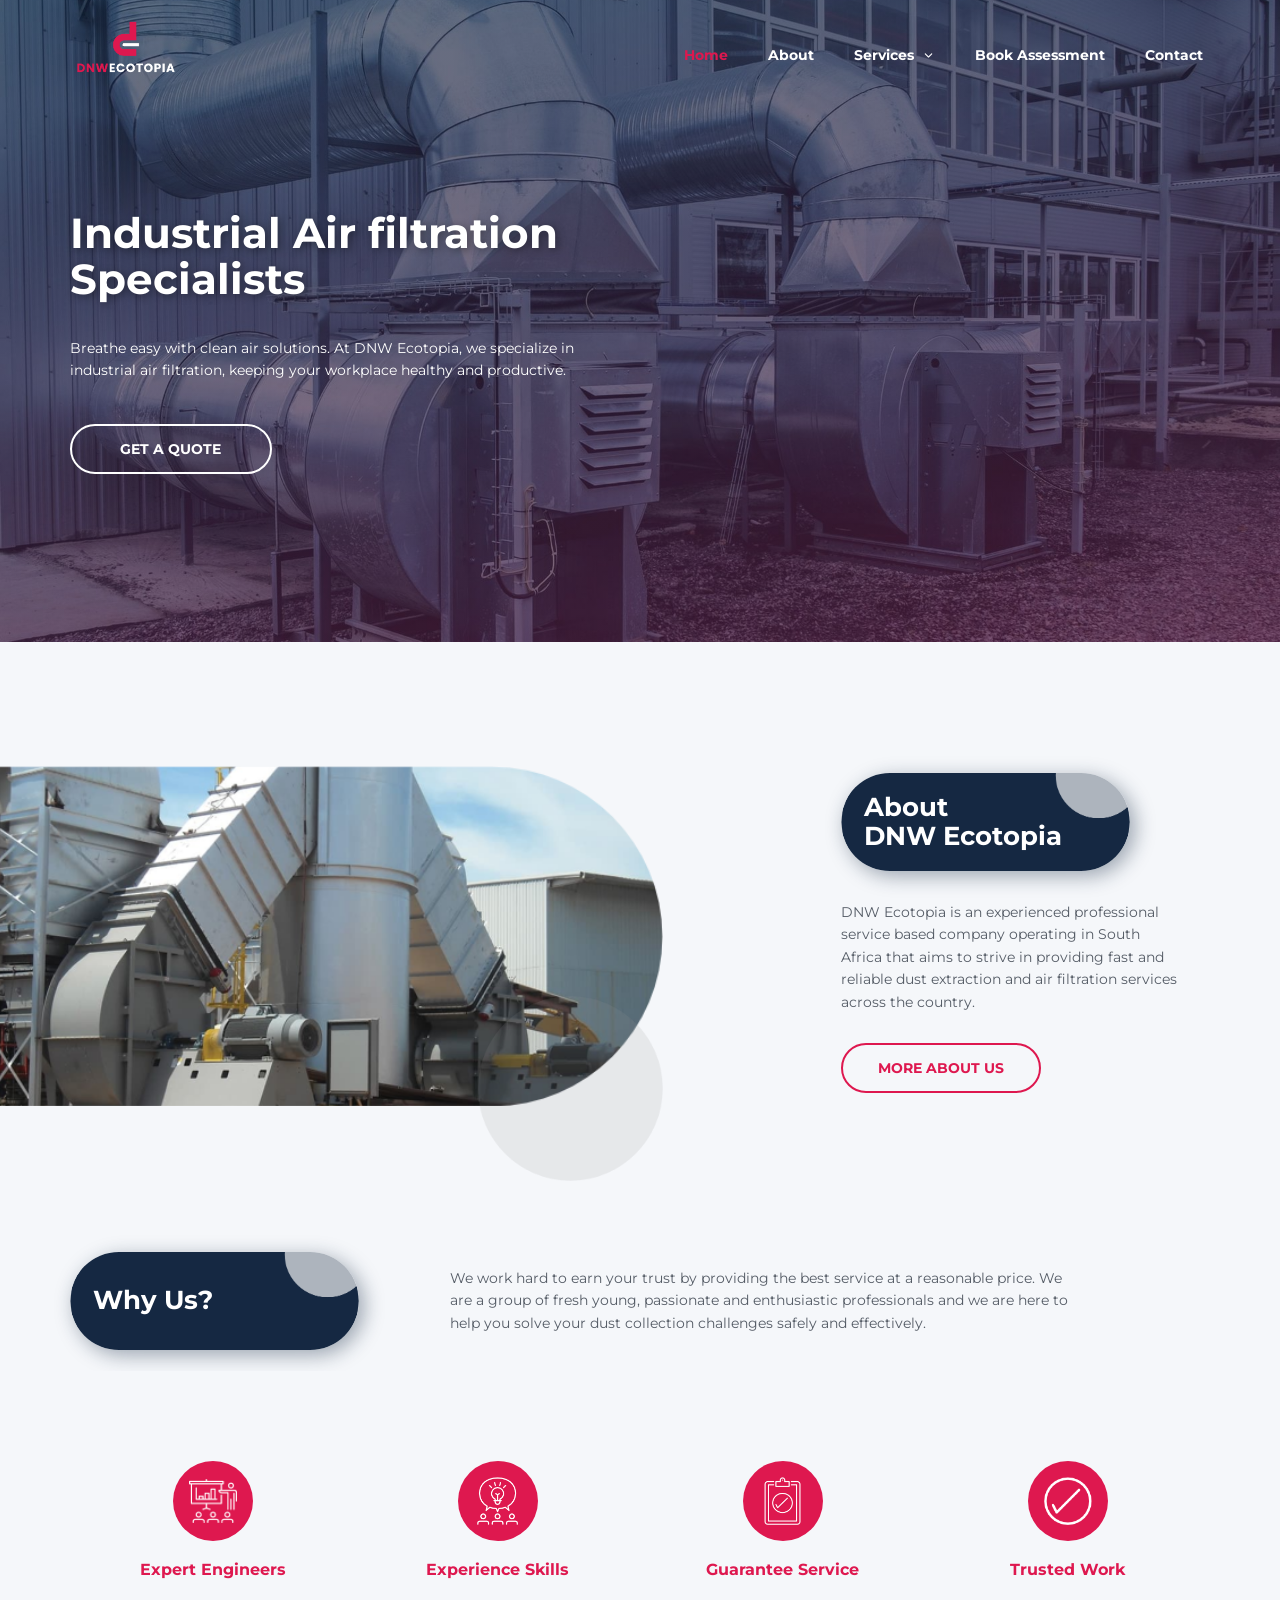
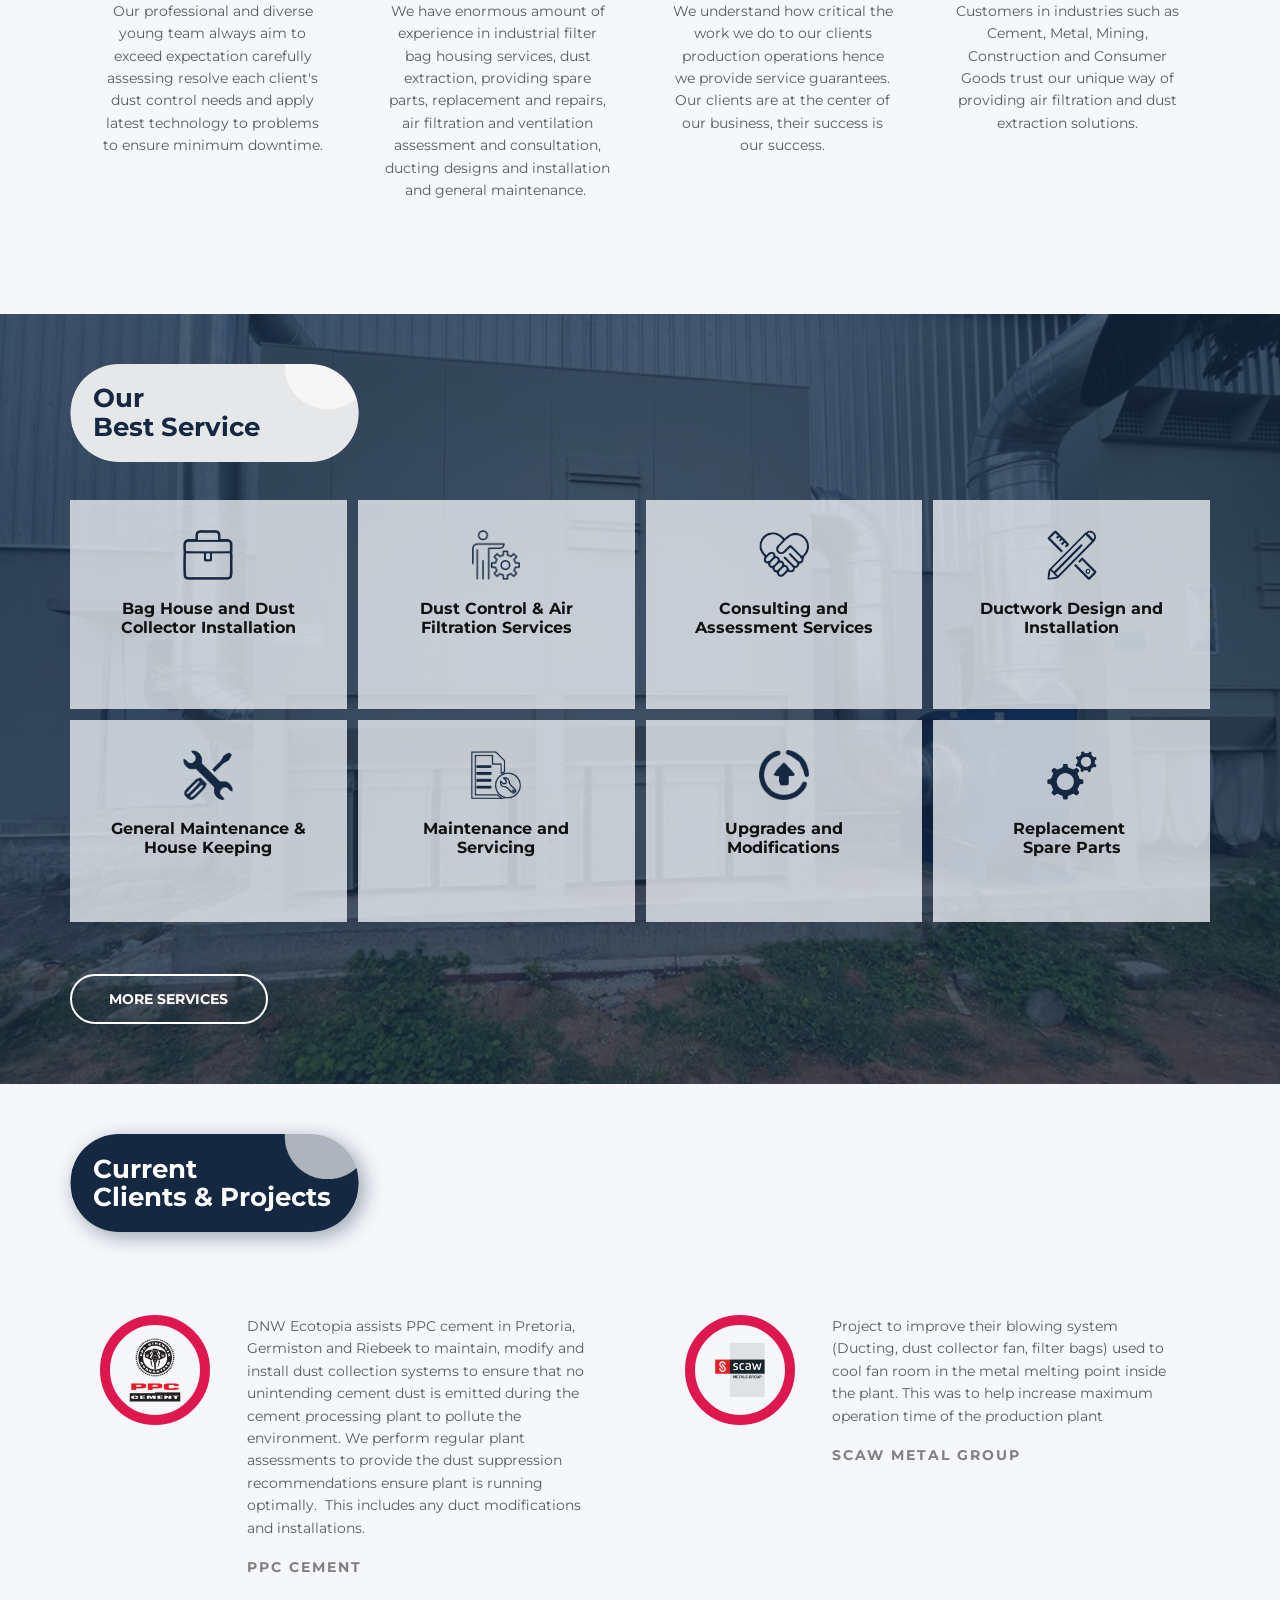
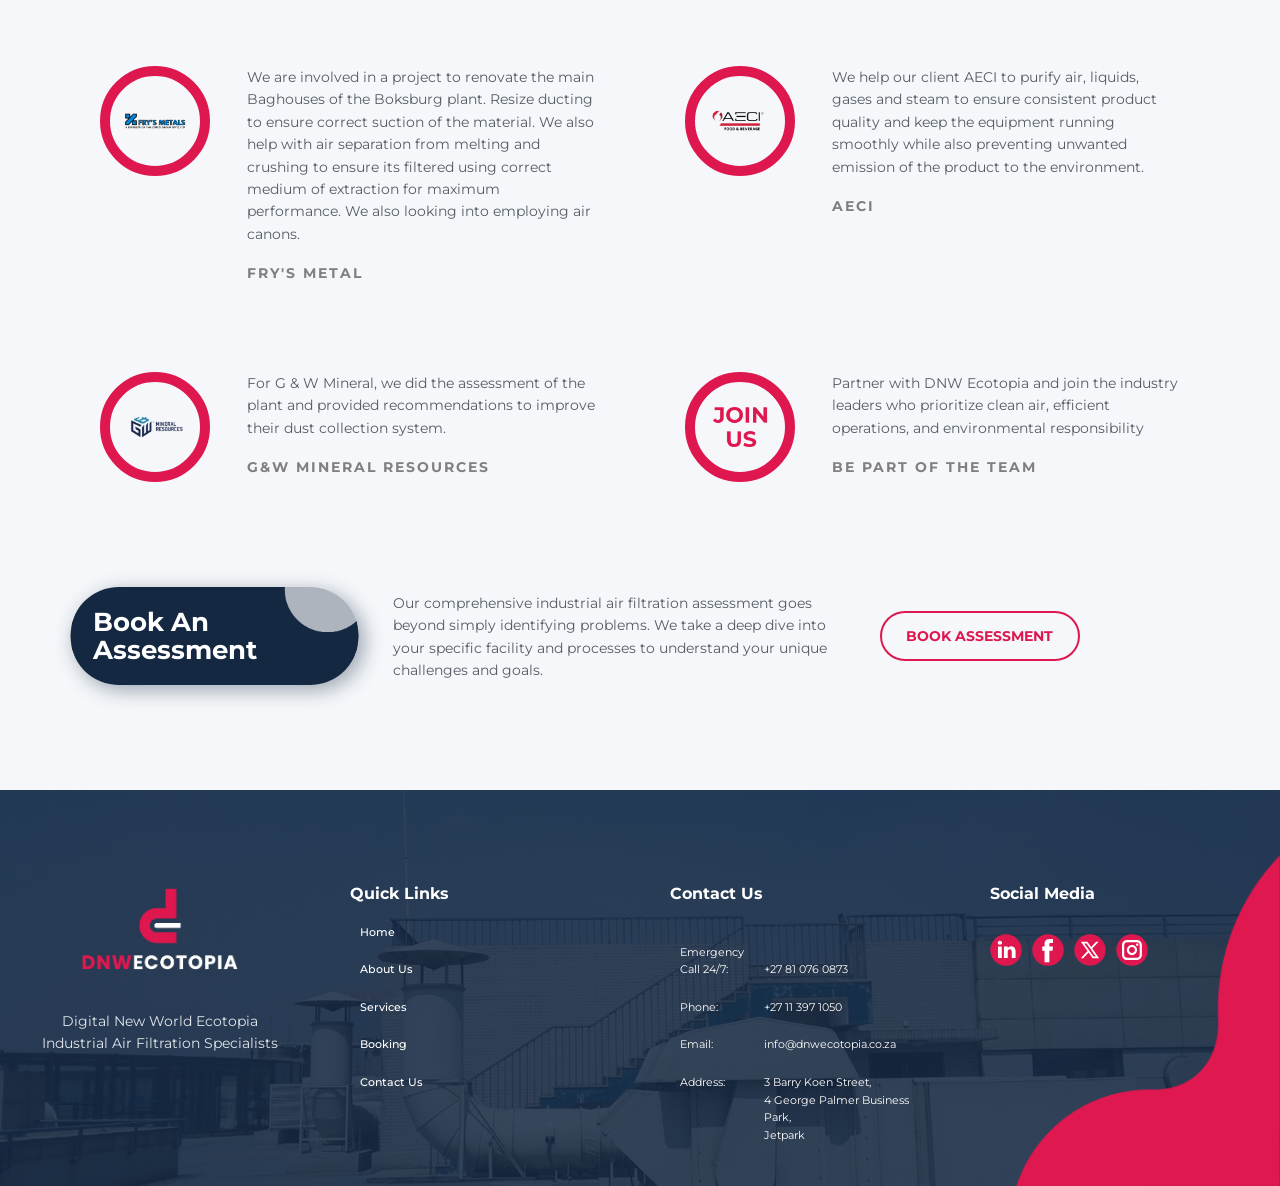
==== commit b9b7c0f4: "Initial commit" ====
--- a/index.html
+++ b/index.html
@@ -7,8 +7,10 @@
     <title>Industrial Air Filtration | Dust Extraction | DNW Ecotopia - South Africa</title>
     <link rel="stylesheet" href="nicepage.css" media="screen">
 <link rel="stylesheet" href="Home.css" media="screen">
+<link rel="stylesheet" href="ServicesDropdown.css" media="screen">
     <script class="u-script" type="text/javascript" src="jquery.js" defer=""></script>
     <script class="u-script" type="text/javascript" src="nicepage.js" defer=""></script>
+    <script src="ServicesDropdown.js" defer=""></script>
     <meta name="generator" content="Nicepage 6.13.8, nicepage.com">
     <meta property="og:title" content="Industrial Air Filtration | Dust Extraction | DNW Ecotopia - South Africa">
     <meta property="og:description" content="DNW Ecotopia: Your trusted partner for industrial air filtration &amp; dust extraction in South Africa. We offer installation, maintenance, consulting &amp; more. Breathe easy with clean air solutions!">
@@ -59,7 +61,7 @@
           <div class="u-custom-menu u-nav-container">
             <ul class="u-nav u-unstyled u-nav-1"><li class="u-nav-item"><a class="u-button-style u-nav-link u-text-active-custom-color-1 u-text-body-alt-color u-text-hover-custom-color-3" href="Home.html" style="padding: 10px 20px;">Home</a>
 </li><li class="u-nav-item"><a class="u-button-style u-nav-link u-text-active-custom-color-1 u-text-body-alt-color u-text-hover-custom-color-3" href="About.html" style="padding: 10px 20px;">About</a>
-</li><li class="u-nav-item"><a class="u-button-style u-nav-link u-text-active-custom-color-1 u-text-body-alt-color u-text-hover-custom-color-3" href="Services.html" style="padding: 10px 20px;">Services</a>
+</li><li class="u-nav-item services-dropdown"><button class="u-button-style u-nav-link u-text-active-custom-color-1 u-text-body-alt-color u-text-hover-custom-color-3 services-dropdown-toggle" type="button" aria-expanded="false" aria-haspopup="true" style="padding: 10px 20px;">Services <img class="services-dropdown-arrow" src="images/DNW-down-arrow.svg" alt=""></button><div class="services-dropdown-menu" role="menu"><a href="Services.html" role="menuitem">Fume &amp; Dust Extraction</a><a href="Ducting.html" role="menuitem">Ducting</a></div>
 </li><li class="u-nav-item"><a class="u-button-style u-nav-link u-text-active-custom-color-1 u-text-body-alt-color u-text-hover-custom-color-3" href="Book.html" style="padding: 10px 20px;">Book Assessment</a>
 </li><li class="u-nav-item"><a class="u-button-style u-nav-link u-text-active-custom-color-1 u-text-body-alt-color u-text-hover-custom-color-3" href="Contact.html" style="padding: 10px 7px 10px 20px;">Contact</a>
 </li></ul>
--- a/ServicesDropdown.css
+++ b/ServicesDropdown.css
@@ -0,0 +1,11 @@
+/* Desktop Services navigation dropdown */
+@media (min-width: 992px) {
+  .u-nav-1 .services-dropdown { position: relative; }
+  .u-nav-1 .services-dropdown-toggle { align-items: center; cursor: pointer; display: inline-flex; gap: 8px; }
+  .u-nav-1 .services-dropdown-arrow { display: block; filter: brightness(0) invert(1); height: 9px; transition: transform 300ms cubic-bezier(.22, 1, .36, 1); width: 13px; }
+  .u-nav-1 .services-dropdown.is-open .services-dropdown-arrow { transform: rotate(180deg); }
+  .u-nav-1 .services-dropdown-menu { background: rgba(255, 255, 255, .2); border-radius: 14px; box-shadow: 0 12px 28px rgba(12, 18, 39, .18); display: flex; flex-direction: column; left: 50%; min-width: 175px; opacity: 0; padding: 9px 0; pointer-events: none; position: absolute; top: calc(100% + 4px); transform: translate(-50%, -8px) scale(.97); transform-origin: top center; transition: opacity 260ms ease, transform 320ms cubic-bezier(.22, 1, .36, 1), visibility 0s linear 320ms; visibility: hidden; z-index: 1001; }
+  .u-nav-1 .services-dropdown.is-open .services-dropdown-menu { opacity: 1; pointer-events: auto; transform: translate(-50%, 0) scale(1); transition-delay: 0s; visibility: visible; }
+  .u-nav-1 .services-dropdown-menu a { color: #fff !important; display: block; font: inherit; line-height: 1.25; padding: 9px 18px; text-decoration: none; transition: color 180ms ease; white-space: nowrap; }
+  .u-nav-1 .services-dropdown-menu a:hover, .u-nav-1 .services-dropdown-menu a:focus-visible { color: #e6e6e6 !important; outline: none; }
+}
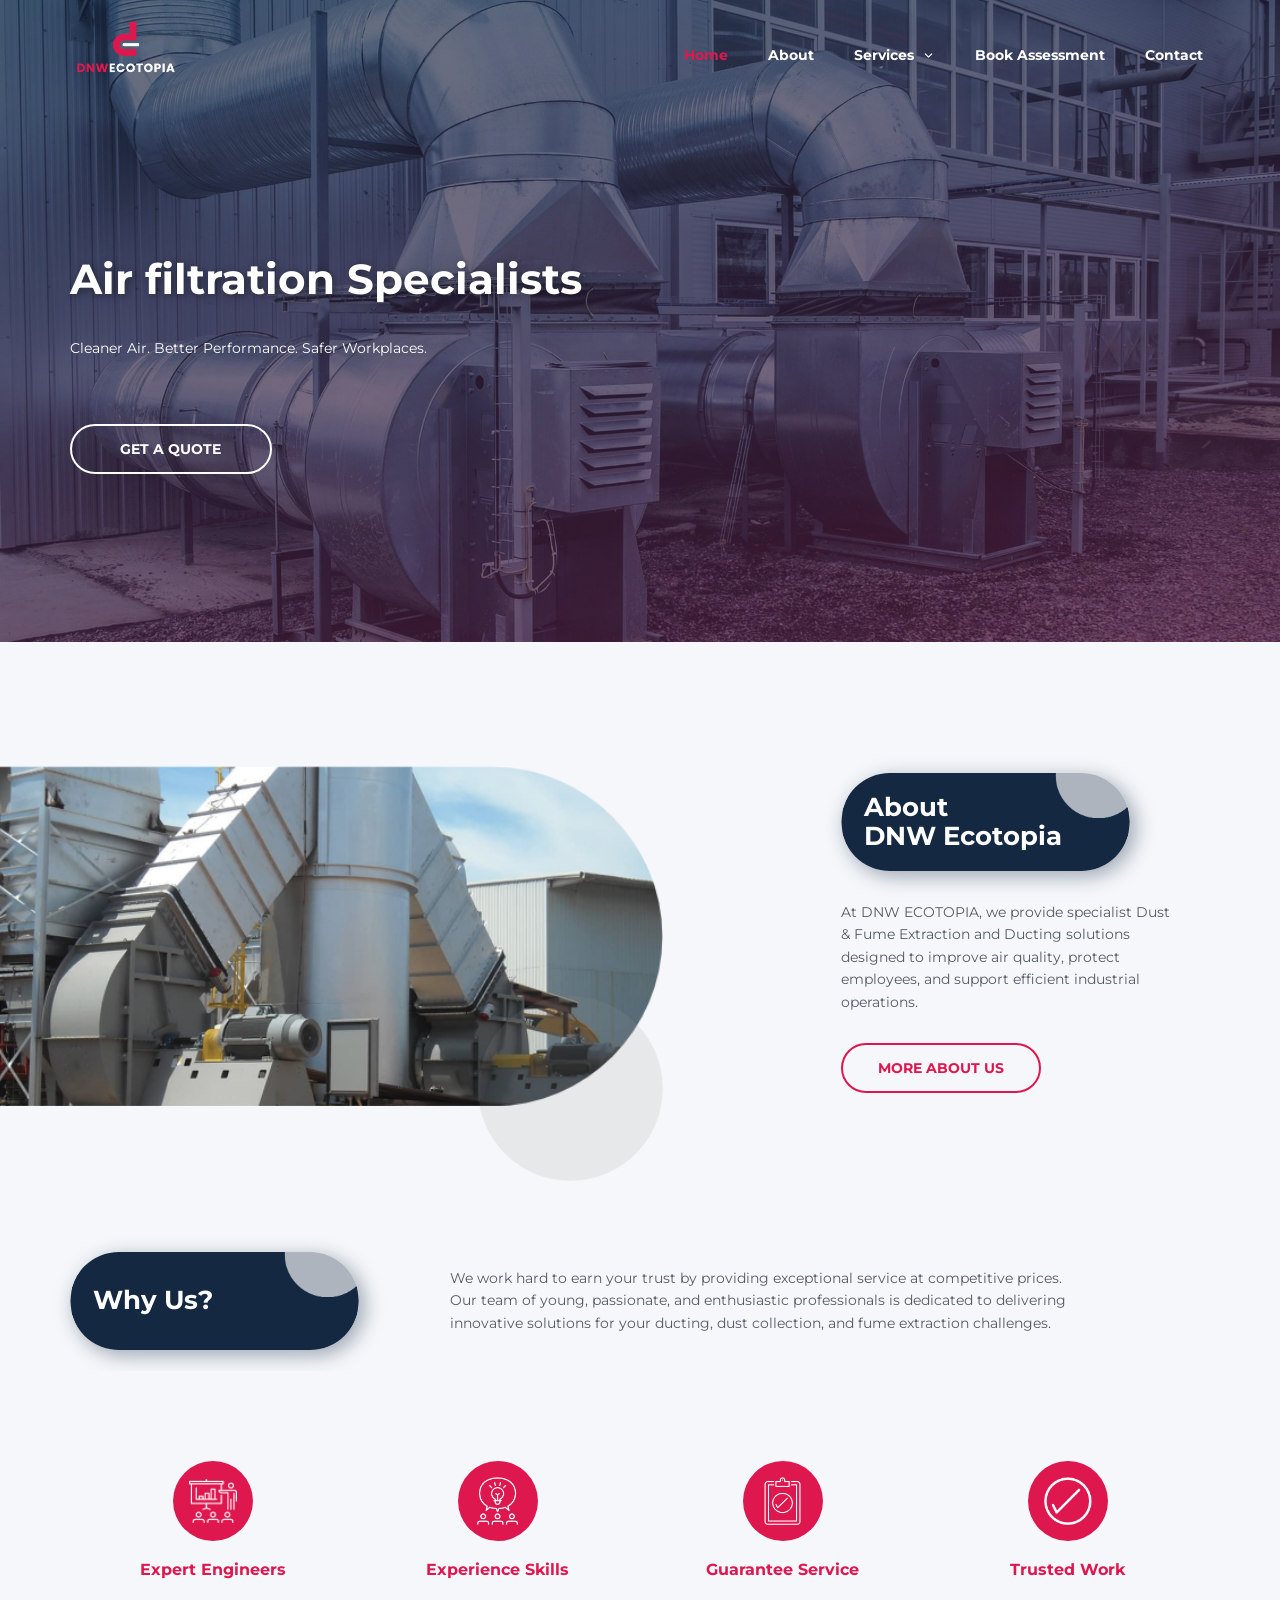
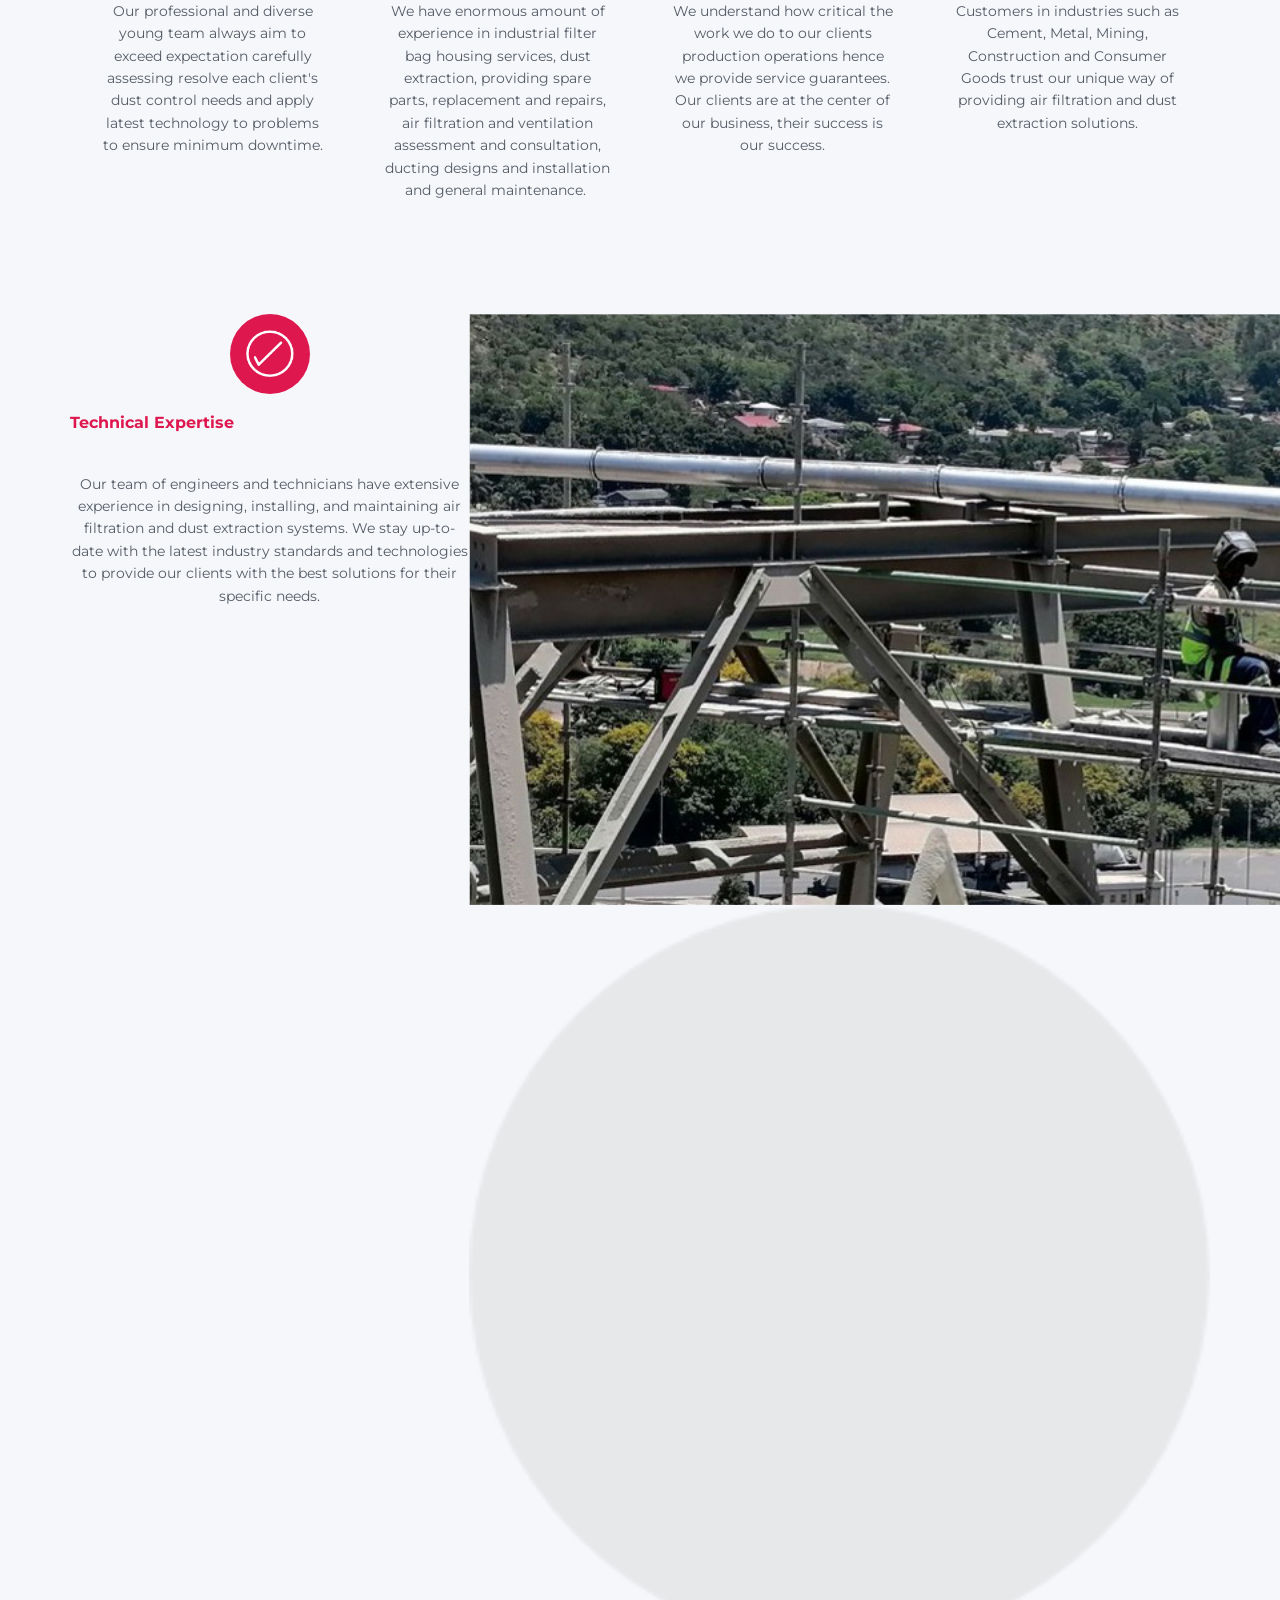
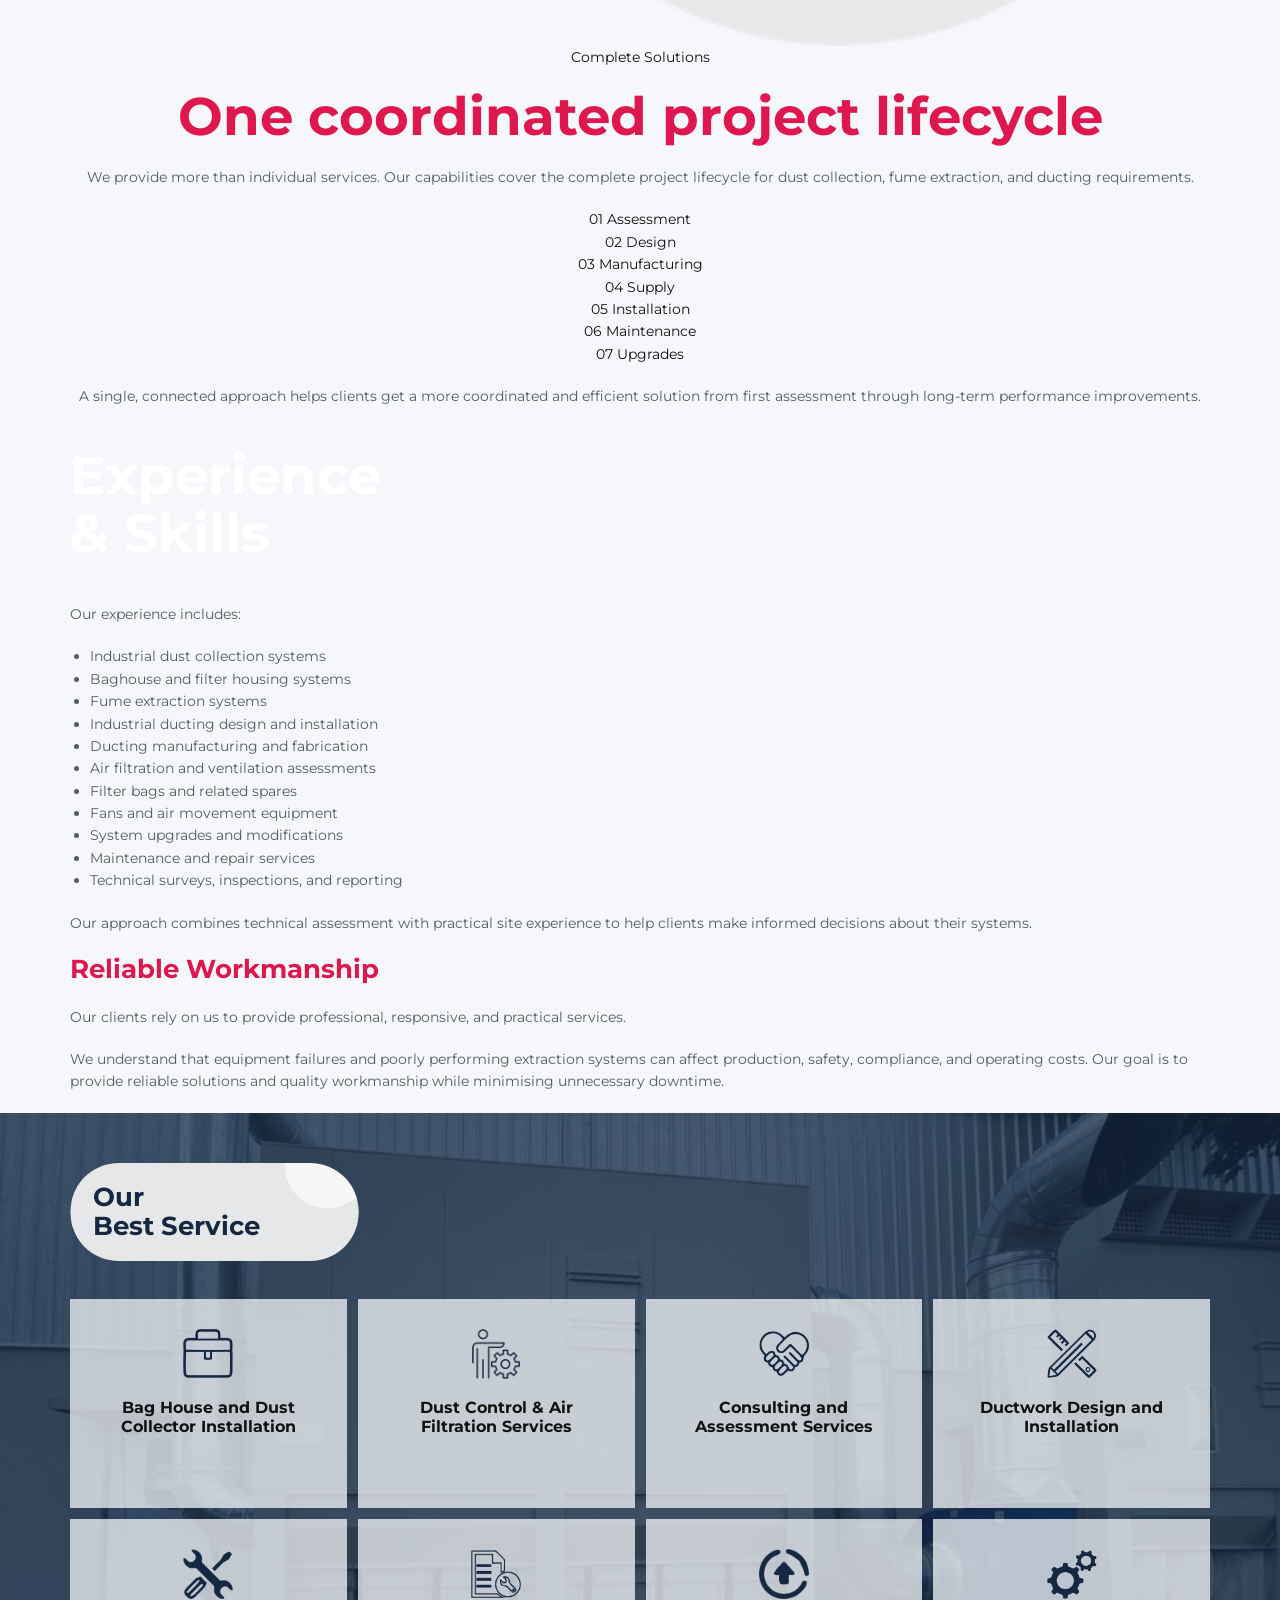
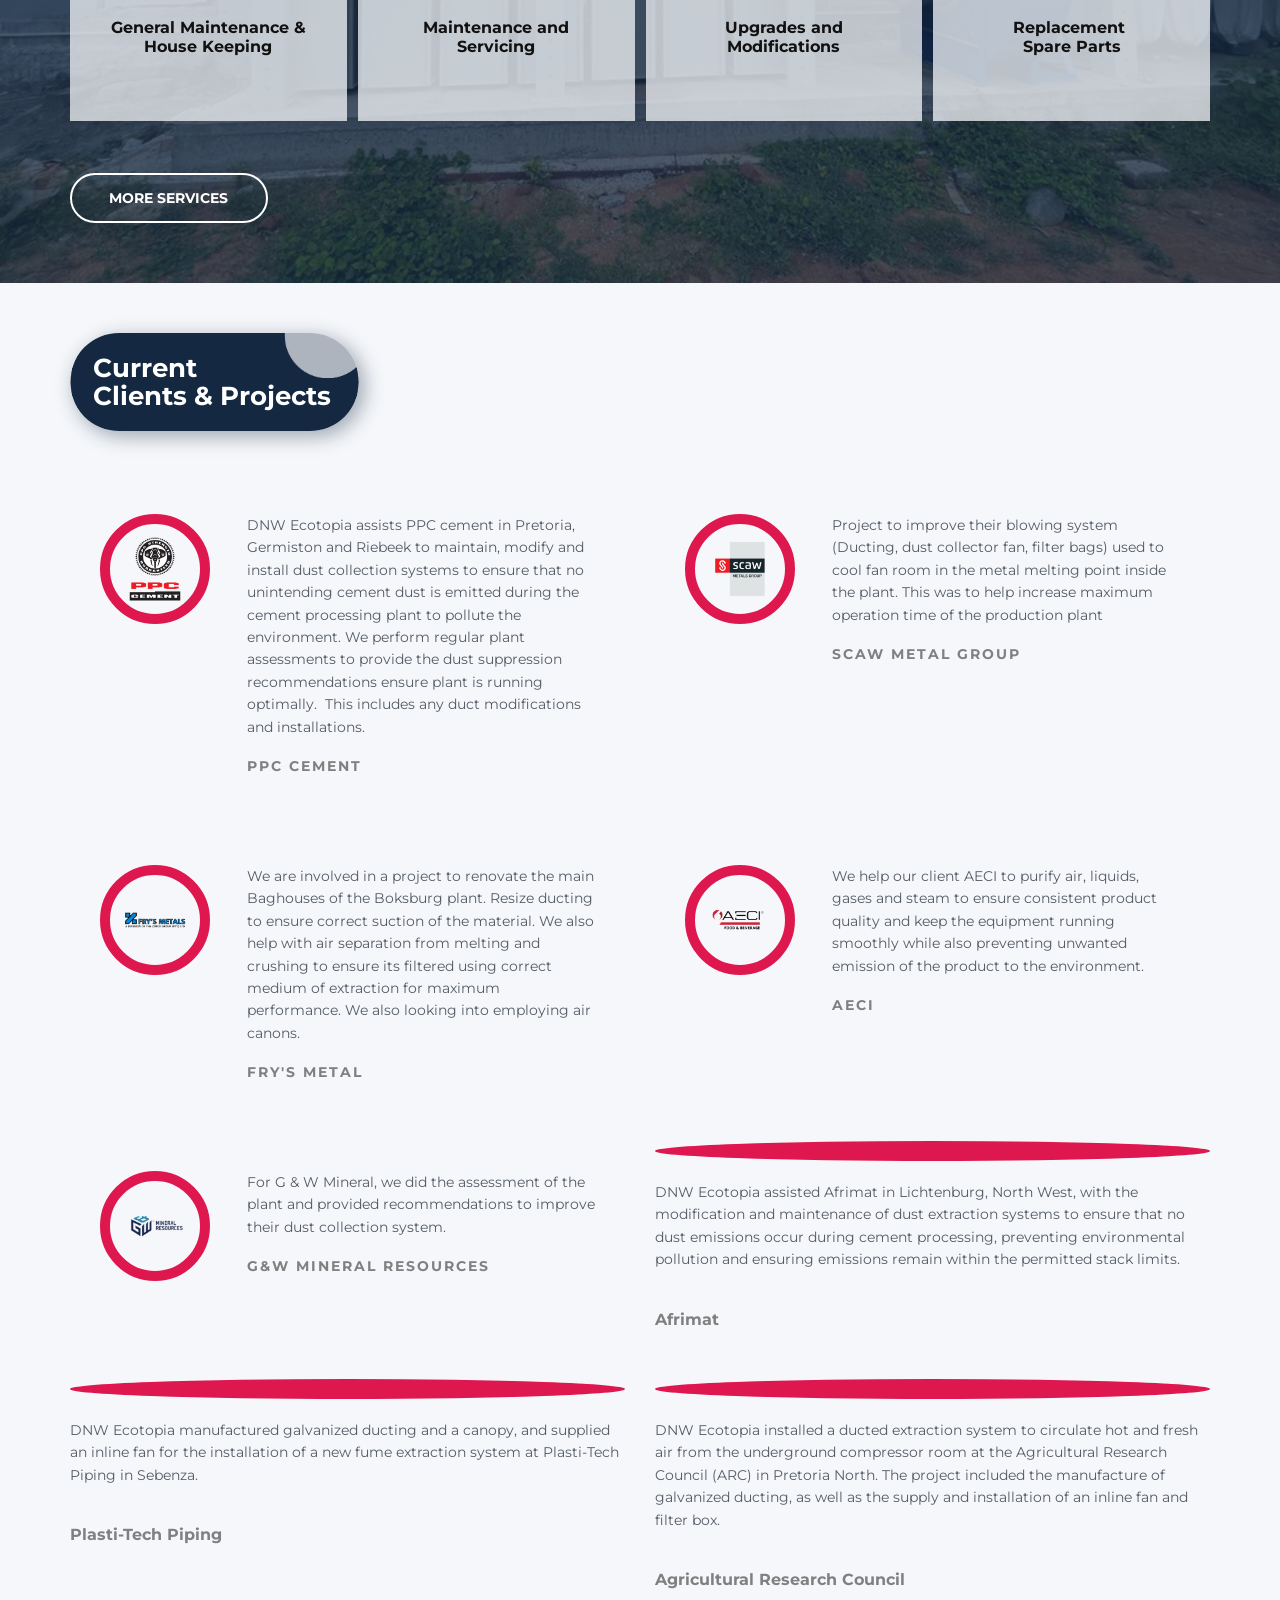
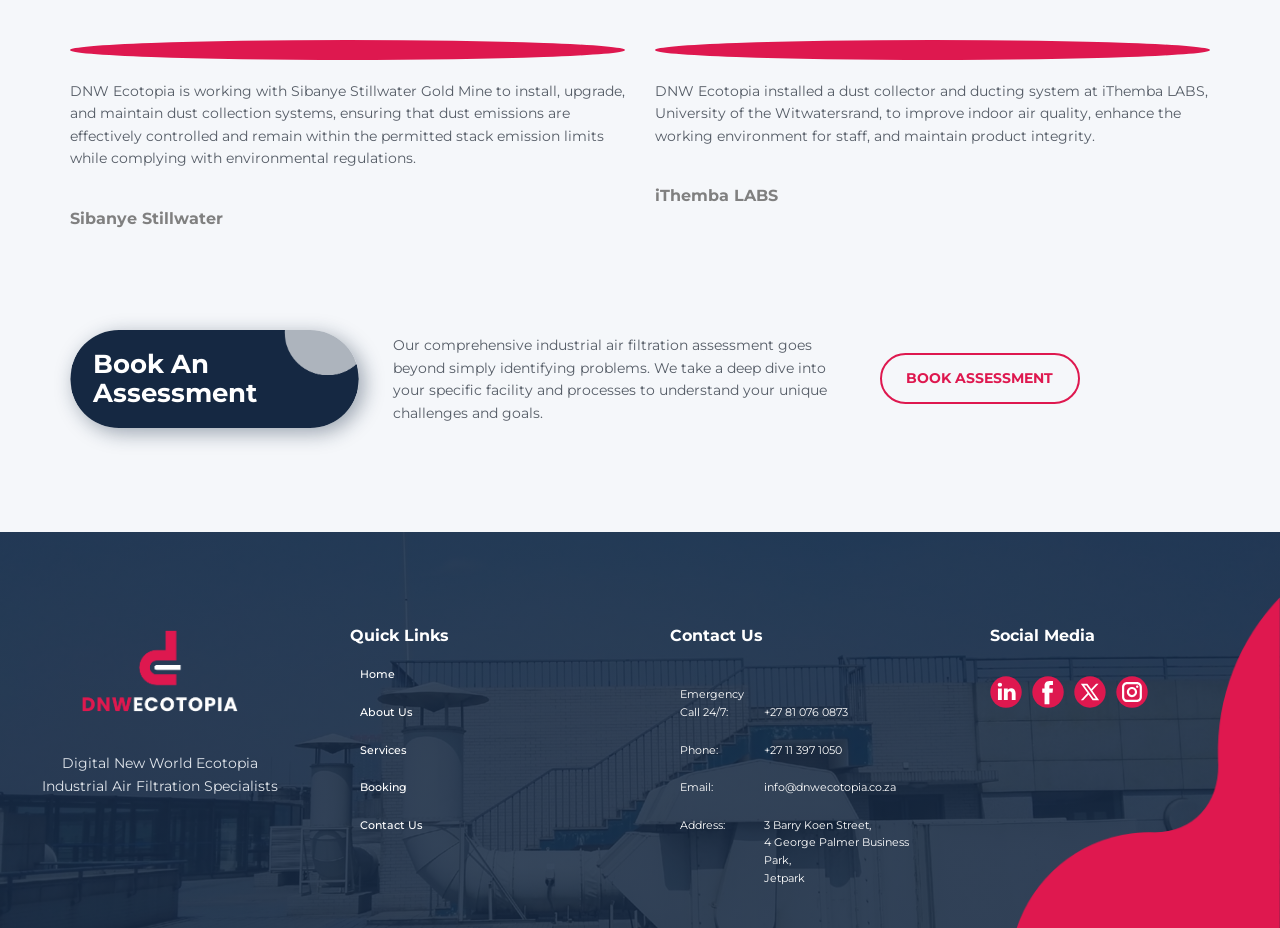
==== commit bc48e012: "Second Round of Changes" ====
--- a/index.html
+++ b/index.html
@@ -3,8 +3,8 @@
     <meta name="viewport" content="width=device-width, initial-scale=1.0">
     <meta charset="utf-8">
     <meta name="keywords" content=" Industrial air filtration, dust extraction, bag filter, dust collector, ductwork, maintenance, consulting, assessment, South Africa">
-    <meta name="description" content="DNW Ecotopia: Your trusted partner for industrial air filtration &amp; dust extraction in South Africa. We offer installation, maintenance, consulting &amp; more. Breathe easy with clean air solutions!">
-    <title>Industrial Air Filtration | Dust Extraction | DNW Ecotopia - South Africa</title>
+    <meta name="description" content="DNW Ecotopia: Your trusted partner for air filtration, dust extraction &amp; ducting in South Africa. We offer installation, maintenance, consulting &amp; more. Breathe easy with clean air solutions!">
+    <title>Air Filtration Specialists | Dust Extraction | DNW Ecotopia - South Africa</title>
     <link rel="stylesheet" href="nicepage.css" media="screen">
 <link rel="stylesheet" href="Home.css" media="screen">
 <link rel="stylesheet" href="ServicesDropdown.css" media="screen">
@@ -12,8 +12,8 @@
     <script class="u-script" type="text/javascript" src="nicepage.js" defer=""></script>
     <script src="ServicesDropdown.js" defer=""></script>
     <meta name="generator" content="Nicepage 6.13.8, nicepage.com">
-    <meta property="og:title" content="Industrial Air Filtration | Dust Extraction | DNW Ecotopia - South Africa">
-    <meta property="og:description" content="DNW Ecotopia: Your trusted partner for industrial air filtration &amp; dust extraction in South Africa. We offer installation, maintenance, consulting &amp; more. Breathe easy with clean air solutions!">
+    <meta property="og:title" content="Air Filtration Specialists | Dust Extraction | DNW Ecotopia - South Africa">
+    <meta property="og:description" content="DNW Ecotopia: Your trusted partner for air filtration, dust extraction &amp; ducting in South Africa. We offer installation, maintenance, consulting &amp; more. Breathe easy with clean air solutions!">
     <meta property="og:image" content="https://dnwecotopia.co.za/images/DNW_ECOTOPIA_GREY_AND_RED.png">
     <meta property="og:url" content="https://dnwecotopia.co.za/">
     <link rel="canonical" href="https://dnwecotopia.co.za/">
@@ -61,7 +61,7 @@
           <div class="u-custom-menu u-nav-container">
             <ul class="u-nav u-unstyled u-nav-1"><li class="u-nav-item"><a class="u-button-style u-nav-link u-text-active-custom-color-1 u-text-body-alt-color u-text-hover-custom-color-3" href="Home.html" style="padding: 10px 20px;">Home</a>
 </li><li class="u-nav-item"><a class="u-button-style u-nav-link u-text-active-custom-color-1 u-text-body-alt-color u-text-hover-custom-color-3" href="About.html" style="padding: 10px 20px;">About</a>
-</li><li class="u-nav-item services-dropdown"><button class="u-button-style u-nav-link u-text-active-custom-color-1 u-text-body-alt-color u-text-hover-custom-color-3 services-dropdown-toggle" type="button" aria-expanded="false" aria-haspopup="true" style="padding: 10px 20px;">Services <img class="services-dropdown-arrow" src="images/DNW-down-arrow.svg" alt=""></button><div class="services-dropdown-menu" role="menu"><a href="Services.html" role="menuitem">Fume &amp; Dust Extraction</a><a href="Ducting.html" role="menuitem">Ducting</a></div>
+</li><li class="u-nav-item services-dropdown"><button class="u-button-style u-nav-link u-text-active-custom-color-1 u-text-body-alt-color u-text-hover-custom-color-3 services-dropdown-toggle" type="button" aria-expanded="false" aria-haspopup="true" style="padding: 10px 20px;">Services <img class="services-dropdown-arrow" src="images/DNW-down-arrow.svg" alt=""></button><div class="services-dropdown-menu" role="menu"><a href="Services.html" role="menuitem">Dust &amp; Fume Extraction</a><a href="Ducting.html" role="menuitem">Ducting</a></div>
 </li><li class="u-nav-item"><a class="u-button-style u-nav-link u-text-active-custom-color-1 u-text-body-alt-color u-text-hover-custom-color-3" href="Book.html" style="padding: 10px 20px;">Book Assessment</a>
 </li><li class="u-nav-item"><a class="u-button-style u-nav-link u-text-active-custom-color-1 u-text-body-alt-color u-text-hover-custom-color-3" href="Contact.html" style="padding: 10px 7px 10px 20px;">Contact</a>
 </li></ul>
@@ -72,7 +72,7 @@
                 <div class="u-menu-close"></div>
                 <ul class="u-align-center u-nav u-popupmenu-items u-unstyled u-nav-2"><li class="u-nav-item"><a class="u-button-style u-nav-link" href="Home.html">Home</a>
 </li><li class="u-nav-item"><a class="u-button-style u-nav-link" href="About.html">About</a>
-</li><li class="u-nav-item"><a class="u-button-style u-nav-link" href="Services.html">Services</a>
+</li><li class="u-nav-item services-dropdown services-dropdown-mobile"><button class="u-button-style u-nav-link services-dropdown-toggle" type="button" aria-expanded="false" aria-haspopup="true">Services <img class="services-dropdown-arrow" src="images/DNW-down-arrow.svg" alt=""></button><div class="services-dropdown-menu" role="menu"><a href="Services.html" role="menuitem">Dust &amp; Fume Extraction</a><a href="Ducting.html" role="menuitem">Ducting</a></div>
 </li><li class="u-nav-item"><a class="u-button-style u-nav-link" href="Book.html">Book Assessment</a>
 </li><li class="u-nav-item"><a class="u-button-style u-nav-link" href="Contact.html">Contact</a>
 </li></ul>
@@ -91,7 +91,7 @@
                 <div class="u-layout-row">
                   <div class="u-align-left u-container-style u-layout-cell u-size-30 u-layout-cell-1">
                     <div class="u-container-layout u-valign-bottom-xl u-container-layout-1">
-                      <h1 class="u-align-left u-custom-font u-font-montserrat u-text u-text-body-alt-color u-title u-text-1">Industrial Air filtration Specialists </h1>
+                      <h1 class="u-align-left u-custom-font u-font-montserrat u-text u-text-body-alt-color u-title u-text-1">Air filtration Specialists </h1>
                     </div>
                   </div>
                   <div class="u-container-style u-layout-cell u-size-30 u-layout-cell-2">
@@ -103,7 +103,7 @@
                 <div class="u-layout-row">
                   <div class="u-container-style u-layout-cell u-size-30 u-layout-cell-3">
                     <div class="u-container-layout u-container-layout-3">
-                      <p class="u-text u-text-body-alt-color u-text-default u-text-2">Breathe easy with clean air solutions. At DNW Ecotopia, we specialize in industrial air filtration, keeping your workplace healthy and productive.</p>
+                      <p class="u-text u-text-body-alt-color u-text-default u-text-2">Cleaner Air. Better Performance. Safer Workplaces.</p>
                     </div>
                   </div>
                   <div class="u-container-style u-layout-cell u-size-30 u-layout-cell-4">
@@ -146,10 +146,9 @@
                       </h2>
                     </div>
                   </div>
-                  <p class="u-text u-text-default-lg u-text-default-md u-text-default-sm u-text-default-xl u-text-2"> DNW Ecotopia is an experienced
-professional service based company operating in South Africa that aims to
-strive in providing fast and reliable dust extraction and air filtration
-services across the country.</p>
+                  <p class="u-text u-text-default-lg u-text-default-md u-text-default-sm u-text-default-xl u-text-2"> 
+                    At DNW ECOTOPIA, we provide specialist Dust & Fume Extraction and Ducting solutions designed to improve air quality, protect employees, and support efficient industrial operations.
+                  </p>
                   <a href="About.html" class="u-border-2 u-border-custom-color-1 u-btn u-button-style u-hover-custom-color-1 u-none u-text-hover-white u-btn-1">More About Us </a>
                 </div>
               </div>
@@ -174,8 +173,9 @@
               </div>
               <div class="u-container-style u-layout-cell u-size-40 u-layout-cell-2">
                 <div class="u-container-layout u-valign-middle-lg u-valign-middle-xl u-valign-middle-xs u-container-layout-3">
-                  <p class="u-text u-text-2">We work hard to earn your trust by providing the best service at a reasonable price. We are a group of fresh young, passionate and enthusiastic professionals and we are here to help you
-solve your dust collection challenges safely and effectively.</p>
+                  <p class="u-text u-text-2">
+                    We work hard to earn your trust by providing exceptional service at competitive prices. Our team of young, passionate, and enthusiastic professionals is dedicated to delivering innovative solutions for your ducting, dust collection, and fume extraction challenges.
+                  </p>
                 </div>
               </div>
             </div>
@@ -190,19 +190,8 @@
             <div class="u-container-style u-list-item u-repeater-item">
               <div class="u-container-layout u-similar-container u-valign-top u-container-layout-1"><span class="u-align-center u-custom-color-1 u-file-icon u-icon u-icon-circle u-icon-1"><img src="images/DNW_ECOTOPIA_ELEMENT_4-a65e9b6d.png" alt=""></span>
                 <h6 class="u-align-center u-text u-text-custom-color-1 u-text-default u-text-1"> Expert Engineers </h6>
-                <p class="u-align-center u-text u-text-2"> Our professional and diverse
-young team always aim to
-exceed
-expectation
-carefully
-assessing
-resolve
-each
-client's dust control needs
-and apply latest technology
-to
-problems to
-ensure minimum downtime.</p>
+                <p class="u-align-center u-text u-text-2"> Our professional and diverse young team always aim to exceed
+expectation carefully assessing resolve each client's dust control needs and apply latest technology to problems to ensure minimum downtime.</p>
               </div>
             </div>
             <div class="u-container-style u-list-item u-repeater-item">
@@ -219,25 +208,118 @@
             <div class="u-container-style u-list-item u-repeater-item">
               <div class="u-container-layout u-similar-container u-valign-top u-container-layout-3"><span class="u-align-center u-custom-color-1 u-file-icon u-icon u-icon-circle u-icon-3"><img src="images/DNW_ECOTOPIA_ELEMENT_61-d6b01aa7.png" alt=""></span>
                 <h6 class="u-align-center u-text u-text-custom-color-1 u-text-default u-text-5"> Guarantee Service </h6>
-                <p class="u-align-center u-text u-text-6"> We understand how critical
-the work we do to our clients
-production
-operations
-hence we provide service
-guarantees. Our clients are
-at the center of our business,
-their success is our success.</p>
+                <p class="u-align-center u-text u-text-6"> We understand how critical the work we do to our clients production operations
+hence we provide service guarantees. Our clients are at the center of our business, their success is our success.</p>
               </div>
             </div>
             <div class="u-container-style u-list-item u-repeater-item">
               <div class="u-container-layout u-similar-container u-valign-top u-container-layout-4"><span class="u-align-center u-custom-color-1 u-file-icon u-icon u-icon-circle u-icon-4"><img src="images/DNW_ECOTOPIA_ELEMENT_7-90462ed1.png" alt=""></span>
                 <h6 class="u-align-center u-text u-text-custom-color-1 u-text-default u-text-7"> Trusted Work </h6>
-                <p class="u-align-center u-text u-text-8"> Customers in industries such as
-Cement, Metal, Mining, Construction and Consumer Goods trust our unique way of
-providing air filtration and dust extraction solutions.</p>
-              </div>
-            </div>
-          </div>
+                <p class="u-align-center u-text u-text-8"> Customers in industries such as Cement, Metal, Mining, Construction and Consumer Goods trust our unique way of providing air filtration and dust extraction solutions.</p>
+              </div>
+            </div>
+            
+          </div>
+        </div>
+      </div>
+    </section>
+    <section class="u-align-center u-clearfix u-palette-5-light-3 u-valign-middle-md u-valign-middle-xs u-section-about-copy" id="carousel_1e99_copy">
+      <div class="u-clearfix u-sheet u-sheet-1">
+        <div class="data-layout-selected u-clearfix u-expanded-width u-layout-wrap u-layout-wrap-1">
+          <div class="u-layout">
+            <div class="u-layout-row">
+              <div class="u-container-style u-layout-cell u-size-21-lg u-size-21-xl u-size-27-md u-size-27-sm u-size-27-xs u-layout-cell-1">
+                <div class="u-container-layout u-valign-top-md u-container-layout-1">
+                  <div class="custom-expanded u-container-align-left-sm u-container-align-left-xs u-container-style u-group u-image u-radius u-shape-round" data-image-width="810" data-image-height="301">
+                    <div class="u-container-layout u-similar-container u-valign-top u-container-layout-4"><span class="u-align-center u-custom-color-1 u-file-icon u-icon u-icon-circle u-icon-4" style="margin: auto; width: 80px; height: 80px; padding: 16px;"><img src="images/DNW_ECOTOPIA_ELEMENT_7-90462ed1.png" alt=""></span>
+                    <h6 class="u-align-center u-text u-text-custom-color-1 u-text-default u-text-7 technical-expertise-heading"> Technical Expertise </h6>
+                    </div>
+                  </div>
+                  <p class="u-text u-text-default-lg u-text-default-md u-text-default-sm u-text-default-xl u-text-2 u-align-center"> 
+                    Our team of engineers and technicians have extensive experience in designing, installing, and maintaining air filtration and dust extraction systems. We stay up-to-date with the latest industry standards and technologies to provide our clients with the best solutions for their specific needs.
+                  </p>
+                </div>
+              </div>
+              <div class="u-container-style u-layout-cell u-size-33-md u-size-33-sm u-size-33-xs u-size-39-lg u-size-39-xl u-layout-cell-2">
+                <div class="u-container-layout u-container-layout-2">
+                  <img class="u-image u-image-default u-image-1" src="images/DNW_ECOTOPIA_Picture_technical.png" alt="" data-image-width="632" data-image-height="301"><span class="u-file-icon u-icon u-icon-1"><img src="images/DNW_ECOTOPIA_ELEMENT_3.png" alt=""></span>
+                </div>
+              </div>
+            </div>
+          </div>
+        </div>
+      </div>
+    </section>
+    <section class="u-align-center u-clearfix u-palette-5-light-3 u-section-complete-solutions" id="complete-solutions">
+      <div class="u-clearfix u-sheet u-sheet-1">
+        <div class="complete-solutions-header">
+          <div class="complete-solutions-label">Complete Solutions</div>
+          <h2 class="u-text u-text-custom-color-1 complete-solutions-title">One coordinated project lifecycle</h2>
+          <p class="u-text complete-solutions-intro">We provide more than individual services. Our capabilities cover the complete project lifecycle for dust collection, fume extraction, and ducting requirements.</p>
+        </div>
+        <div class="complete-solutions-flow" aria-label="Complete project lifecycle">
+          <div class="complete-solutions-step">
+            <span class="complete-solutions-number">01</span>
+            <span class="complete-solutions-name">Assessment</span>
+          </div>
+          <div class="complete-solutions-step">
+            <span class="complete-solutions-number">02</span>
+            <span class="complete-solutions-name">Design</span>
+          </div>
+          <div class="complete-solutions-step">
+            <span class="complete-solutions-number">03</span>
+            <span class="complete-solutions-name">Manufacturing</span>
+          </div>
+          <div class="complete-solutions-step">
+            <span class="complete-solutions-number">04</span>
+            <span class="complete-solutions-name">Supply</span>
+          </div>
+          <div class="complete-solutions-step">
+            <span class="complete-solutions-number">05</span>
+            <span class="complete-solutions-name">Installation</span>
+          </div>
+          <div class="complete-solutions-step">
+            <span class="complete-solutions-number">06</span>
+            <span class="complete-solutions-name">Maintenance</span>
+          </div>
+          <div class="complete-solutions-step">
+            <span class="complete-solutions-number">07</span>
+            <span class="complete-solutions-name">Upgrades</span>
+          </div>
+        </div>
+        <p class="u-text complete-solutions-summary">A single, connected approach helps clients get a more coordinated and efficient solution from first assessment through long-term performance improvements.</p>
+      </div>
+    </section>
+    <section class="u-clearfix u-palette-5-light-3 u-section-experience-skills" id="experience-skills">
+      <div class="u-clearfix u-sheet u-sheet-1">
+        <div class="custom-expanded u-container-align-left u-container-style u-group u-image u-radius u-shape-round u-image-1" data-image-width="810" data-image-height="301">
+          <div class="u-container-layout u-valign-middle u-container-layout-1">
+            <h2 class="u-align-left u-text u-text-body-alt-color u-text-default u-text-1">Experience<br>&amp; Skills</h2>
+          </div>
+        </div>
+        <div class="experience-skills-grid">
+          <div class="experience-skills-main">
+            <p class="u-text experience-skills-intro">Our experience includes:</p>
+            <ul class="experience-skills-list">
+              <li>Industrial dust collection systems</li>
+              <li>Baghouse and filter housing systems</li>
+              <li>Fume extraction systems</li>
+              <li>Industrial ducting design and installation</li>
+              <li>Ducting manufacturing and fabrication</li>
+              <li>Air filtration and ventilation assessments</li>
+              <li>Filter bags and related spares</li>
+              <li>Fans and air movement equipment</li>
+              <li>System upgrades and modifications</li>
+              <li>Maintenance and repair services</li>
+              <li>Technical surveys, inspections, and reporting</li>
+            </ul>
+            <p class="u-text experience-skills-note">Our approach combines technical assessment with practical site experience to help clients make informed decisions about their systems.</p>
+          </div>
+          <aside class="experience-skills-reliable">
+            <h3 class="u-text u-text-custom-color-1 reliable-title">Reliable Workmanship</h3>
+            <p class="u-text reliable-text">Our clients rely on us to provide professional, responsive, and practical services.</p>
+            <p class="u-text reliable-text">We understand that equipment failures and poorly performing extraction systems can affect production, safety, compliance, and operating costs. Our goal is to provide reliable solutions and quality workmanship while minimising unnecessary downtime.</p>
+          </aside>
         </div>
       </div>
     </section>
@@ -365,11 +447,39 @@
                 <h6 class="u-text u-text-grey-50 u-text-11">G&amp;W Mineral Resources</h6>
               </div>
             </div>
-            <div class="u-align-left u-container-style u-list-item u-repeater-item u-shape-rectangle u-list-item-6" data-animation-name="customAnimationIn" data-animation-duration="1500" data-animation-delay="0">
-              <div class="u-container-layout u-similar-container u-valign-top-sm u-valign-top-xl u-valign-top-xs u-container-layout-7">
-                <div alt="" class="u-align-left-xs u-border-10 u-border-custom-color-1 u-image u-image-circle u-image-7" data-image-width="592" data-image-height="592" data-animation-name="customAnimationIn" data-animation-duration="1500"></div>
-                <p class="u-text u-text-12"> Partner with DNW Ecotopia and join the industry leaders who prioritize clean air, efficient operations, and environmental responsibility</p>
-                <h6 class="u-text u-text-grey-50 u-text-13">Be part of the team </h6>
+            <div class="u-align-left u-container-style u-list-item u-repeater-item u-shape-rectangle u-list-item-7" data-animation-name="customAnimationIn" data-animation-duration="1500" data-animation-delay="0">
+              <div class="u-container-layout u-similar-container u-valign-top-sm u-valign-top-xl u-valign-top-xs u-container-layout-8">
+                <div alt="" class="u-align-left-xs u-border-10 u-border-custom-color-1 u-image u-image-circle u-image-8" data-image-width="592" data-image-height="592" data-animation-name="customAnimationIn" data-animation-duration="1500"></div>
+                <p class="u-text u-text-14"> DNW Ecotopia assisted Afrimat in Lichtenburg, North West, with the modification and maintenance of dust extraction systems to ensure that no dust emissions occur during cement processing, preventing environmental pollution and ensuring emissions remain within the permitted stack limits.</p>
+                <h6 class="u-text u-text-grey-50 u-text-15">Afrimat</h6>
+              </div>
+            </div>
+            <div class="u-align-left u-container-style u-list-item u-repeater-item u-shape-rectangle u-list-item-8" data-animation-name="customAnimationIn" data-animation-duration="1500" data-animation-delay="0">
+              <div class="u-container-layout u-similar-container u-valign-top-sm u-valign-top-xl u-valign-top-xs u-container-layout-9">
+                <div alt="" class="u-align-left-xs u-border-10 u-border-custom-color-1 u-image u-image-circle u-image-9" data-image-width="592" data-image-height="592" data-animation-name="customAnimationIn" data-animation-duration="1500"></div>
+                <p class="u-text u-text-16"> DNW Ecotopia manufactured galvanized ducting and a canopy, and supplied an inline fan for the installation of a new fume extraction system at Plasti-Tech Piping in Sebenza.</p>
+                <h6 class="u-text u-text-grey-50 u-text-17">Plasti-Tech Piping</h6>
+              </div>
+            </div>
+            <div class="u-align-left u-container-style u-list-item u-repeater-item u-shape-rectangle u-list-item-9" data-animation-name="customAnimationIn" data-animation-duration="1500" data-animation-delay="0">
+              <div class="u-container-layout u-similar-container u-valign-top-sm u-valign-top-xl u-valign-top-xs u-container-layout-10">
+                <div alt="" class="u-align-left-xs u-border-10 u-border-custom-color-1 u-image u-image-circle u-image-10" data-image-width="592" data-image-height="592" data-animation-name="customAnimationIn" data-animation-duration="1500"></div>
+                <p class="u-text u-text-18"> DNW Ecotopia installed a ducted extraction system to circulate hot and fresh air from the underground compressor room at the Agricultural Research Council (ARC) in Pretoria North. The project included the manufacture of galvanized ducting, as well as the supply and installation of an inline fan and filter box.</p>
+                <h6 class="u-text u-text-grey-50 u-text-19">Agricultural Research Council</h6>
+              </div>
+            </div>
+            <div class="u-align-left u-container-style u-list-item u-repeater-item u-shape-rectangle u-list-item-10" data-animation-name="customAnimationIn" data-animation-duration="1500" data-animation-delay="0">
+              <div class="u-container-layout u-similar-container u-valign-top-sm u-valign-top-xl u-valign-top-xs u-container-layout-11">
+                <div alt="" class="u-align-left-xs u-border-10 u-border-custom-color-1 u-image u-image-circle u-image-11" data-image-width="592" data-image-height="592" data-animation-name="customAnimationIn" data-animation-duration="1500"></div>
+                <p class="u-text u-text-20"> DNW Ecotopia is working with Sibanye Stillwater Gold Mine to install, upgrade, and maintain dust collection systems, ensuring that dust emissions are effectively controlled and remain within the permitted stack emission limits while complying with environmental regulations.</p>
+                <h6 class="u-text u-text-grey-50 u-text-21">Sibanye Stillwater</h6>
+              </div>
+            </div>
+            <div class="u-align-left u-container-style u-list-item u-repeater-item u-shape-rectangle u-list-item-11" data-animation-name="customAnimationIn" data-animation-duration="1500" data-animation-delay="0">
+              <div class="u-container-layout u-similar-container u-valign-top-sm u-valign-top-xl u-valign-top-xs u-container-layout-12">
+                <div alt="" class="u-align-left-xs u-border-10 u-border-custom-color-1 u-image u-image-circle u-image-12" data-image-width="592" data-image-height="592" data-animation-name="customAnimationIn" data-animation-duration="1500"></div>
+                <p class="u-text u-text-22"> DNW Ecotopia installed a dust collector and ducting system at iThemba LABS, University of the Witwatersrand, to improve indoor air quality, enhance the working environment for staff, and maintain product integrity.</p>
+                <h6 class="u-text u-text-grey-50 u-text-23">iThemba LABS</h6>
               </div>
             </div>
           </div>
--- a/nicepage.css
+++ b/nicepage.css
@@ -21662,8 +21662,6 @@
   background-repeat: no-repeat;
 }
 .u-back-image {
-  height: 100%;
-  width: 100%;
   object-fit: cover;
   object-position: center;
 }
--- a/ServicesDropdown.css
+++ b/ServicesDropdown.css
@@ -9,3 +9,15 @@
   .u-nav-1 .services-dropdown-menu a { color: #fff !important; display: block; font: inherit; line-height: 1.25; padding: 9px 18px; text-decoration: none; transition: color 180ms ease; white-space: nowrap; }
   .u-nav-1 .services-dropdown-menu a:hover, .u-nav-1 .services-dropdown-menu a:focus-visible { color: #e6e6e6 !important; outline: none; }
 }
+
+/* Mobile Services navigation dropdown */
+@media (max-width: 991px) {
+  .u-nav-2 .services-dropdown { width: 100%; }
+  .u-nav-2 .services-dropdown-toggle { align-items: center; background: transparent; border: 0; color: inherit !important; cursor: pointer; display: inline-flex; font: inherit; gap: 8px; justify-content: center; margin: 0; text-align: center; width: 100%; }
+  .u-nav-2 .services-dropdown-arrow { display: block; filter: brightness(0) invert(1); height: 9px; transition: transform 300ms cubic-bezier(.22, 1, .36, 1); width: 13px; }
+  .u-nav-2 .services-dropdown.is-open .services-dropdown-arrow { transform: rotate(180deg); }
+  .u-nav-2 .services-dropdown-menu { background: rgba(255, 255, 255, .18); border-radius: 14px; box-shadow: 0 12px 28px rgba(12, 18, 39, .16); display: flex; flex-direction: column; margin: 0 auto; max-height: 0; opacity: 0; overflow: hidden; pointer-events: none; transform: translateY(-8px) scale(.97); transform-origin: top center; transition: max-height 320ms cubic-bezier(.22, 1, .36, 1), opacity 260ms ease, transform 320ms cubic-bezier(.22, 1, .36, 1), margin 320ms cubic-bezier(.22, 1, .36, 1); visibility: hidden; width: min(260px, calc(100% - 48px)); }
+  .u-nav-2 .services-dropdown.is-open .services-dropdown-menu { margin: 5px auto 11px; max-height: 180px; opacity: 1; pointer-events: auto; transform: translateY(0) scale(1); visibility: visible; }
+  .u-nav-2 .services-dropdown-menu a { color: #fff !important; display: block; font: inherit; line-height: 1.25; padding: 10px 18px; text-align: center; text-decoration: none; transition: color 180ms ease; white-space: normal; }
+  .u-nav-2 .services-dropdown-menu a:hover, .u-nav-2 .services-dropdown-menu a:focus-visible { color: #e6e6e6 !important; outline: none; }
+}
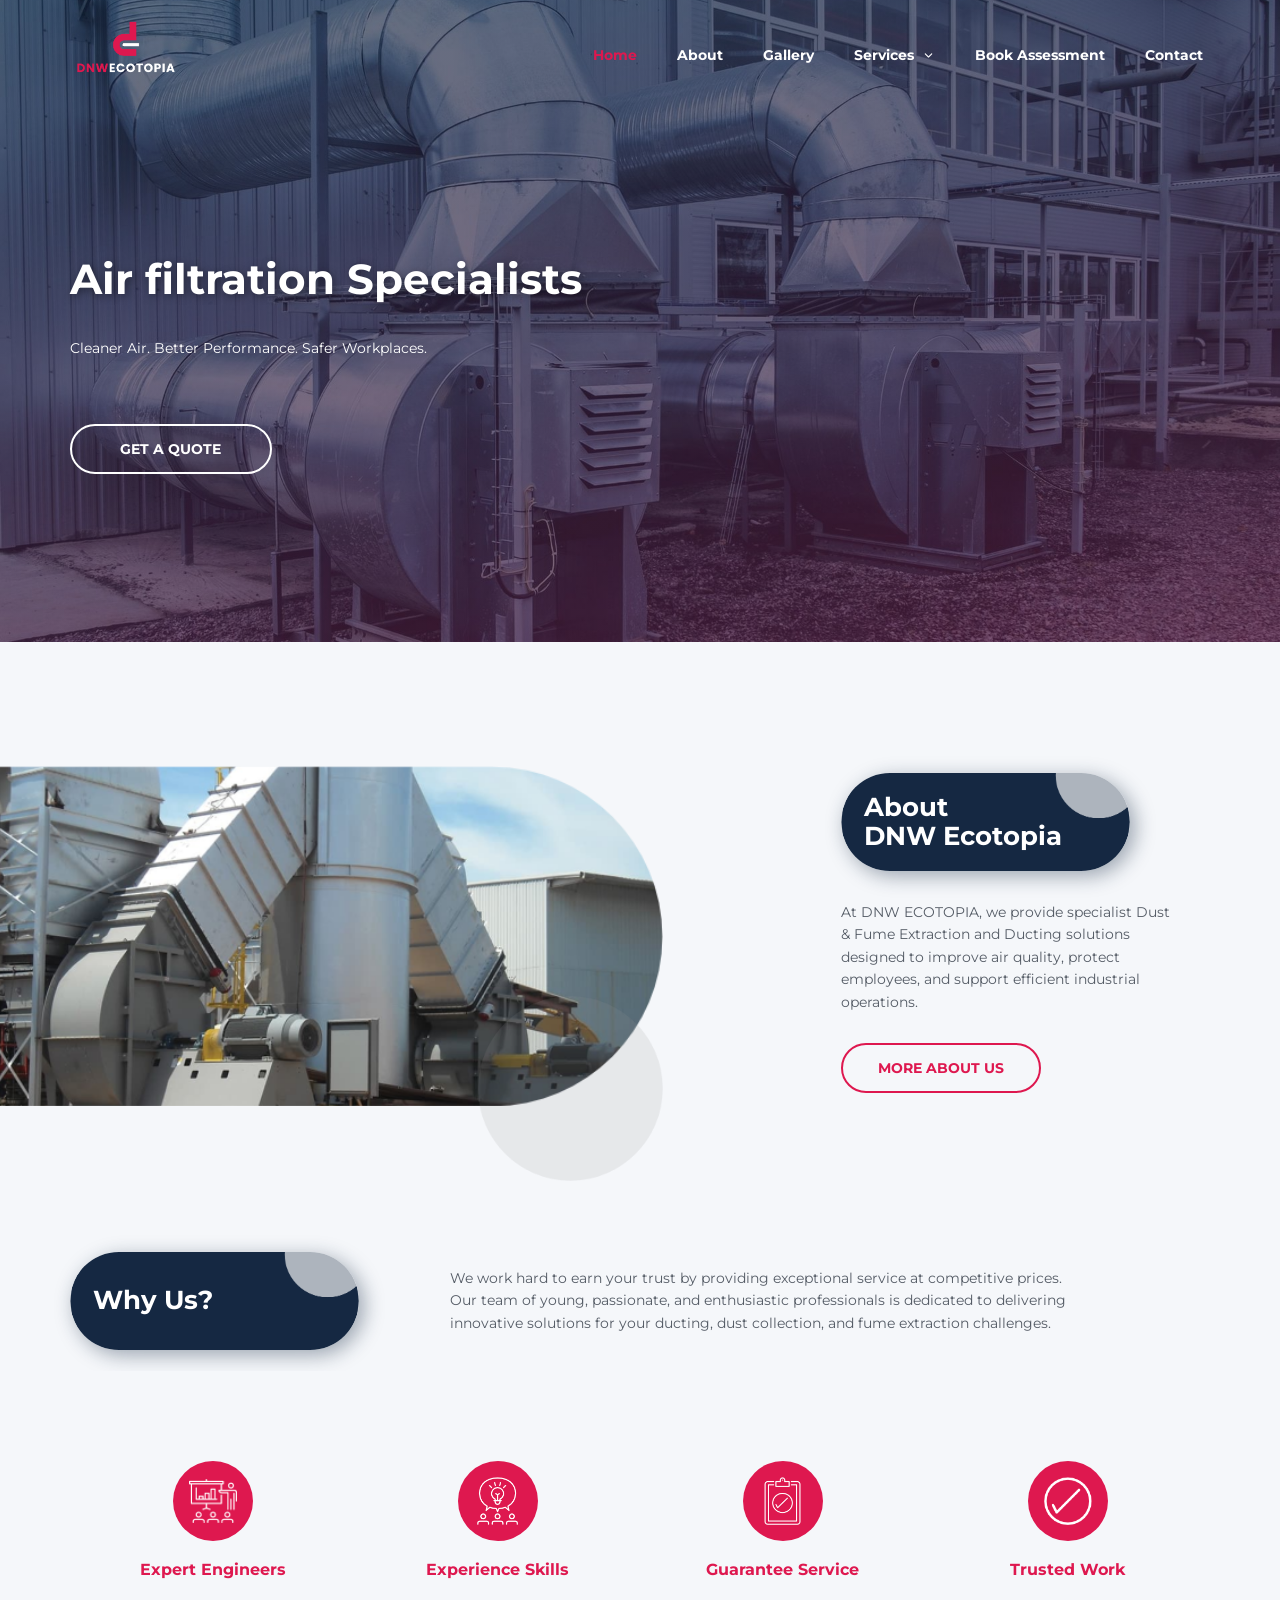
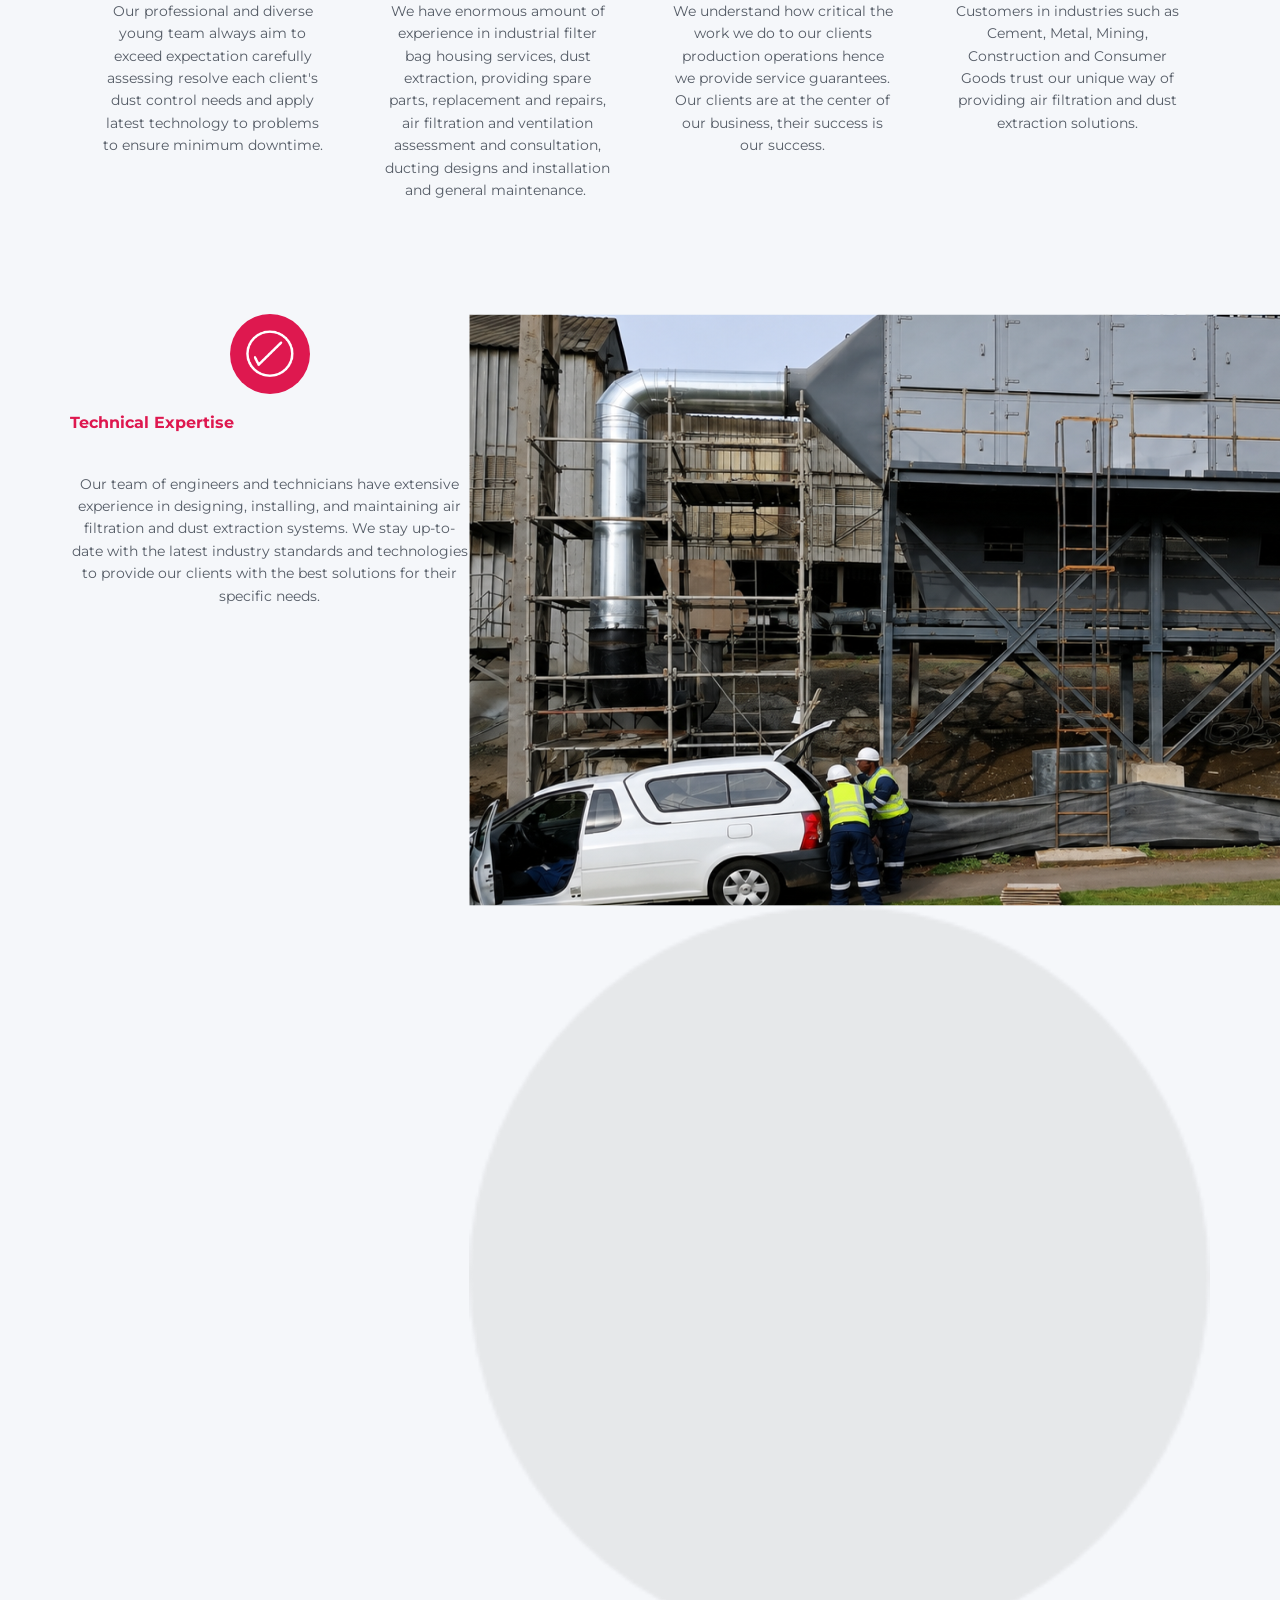
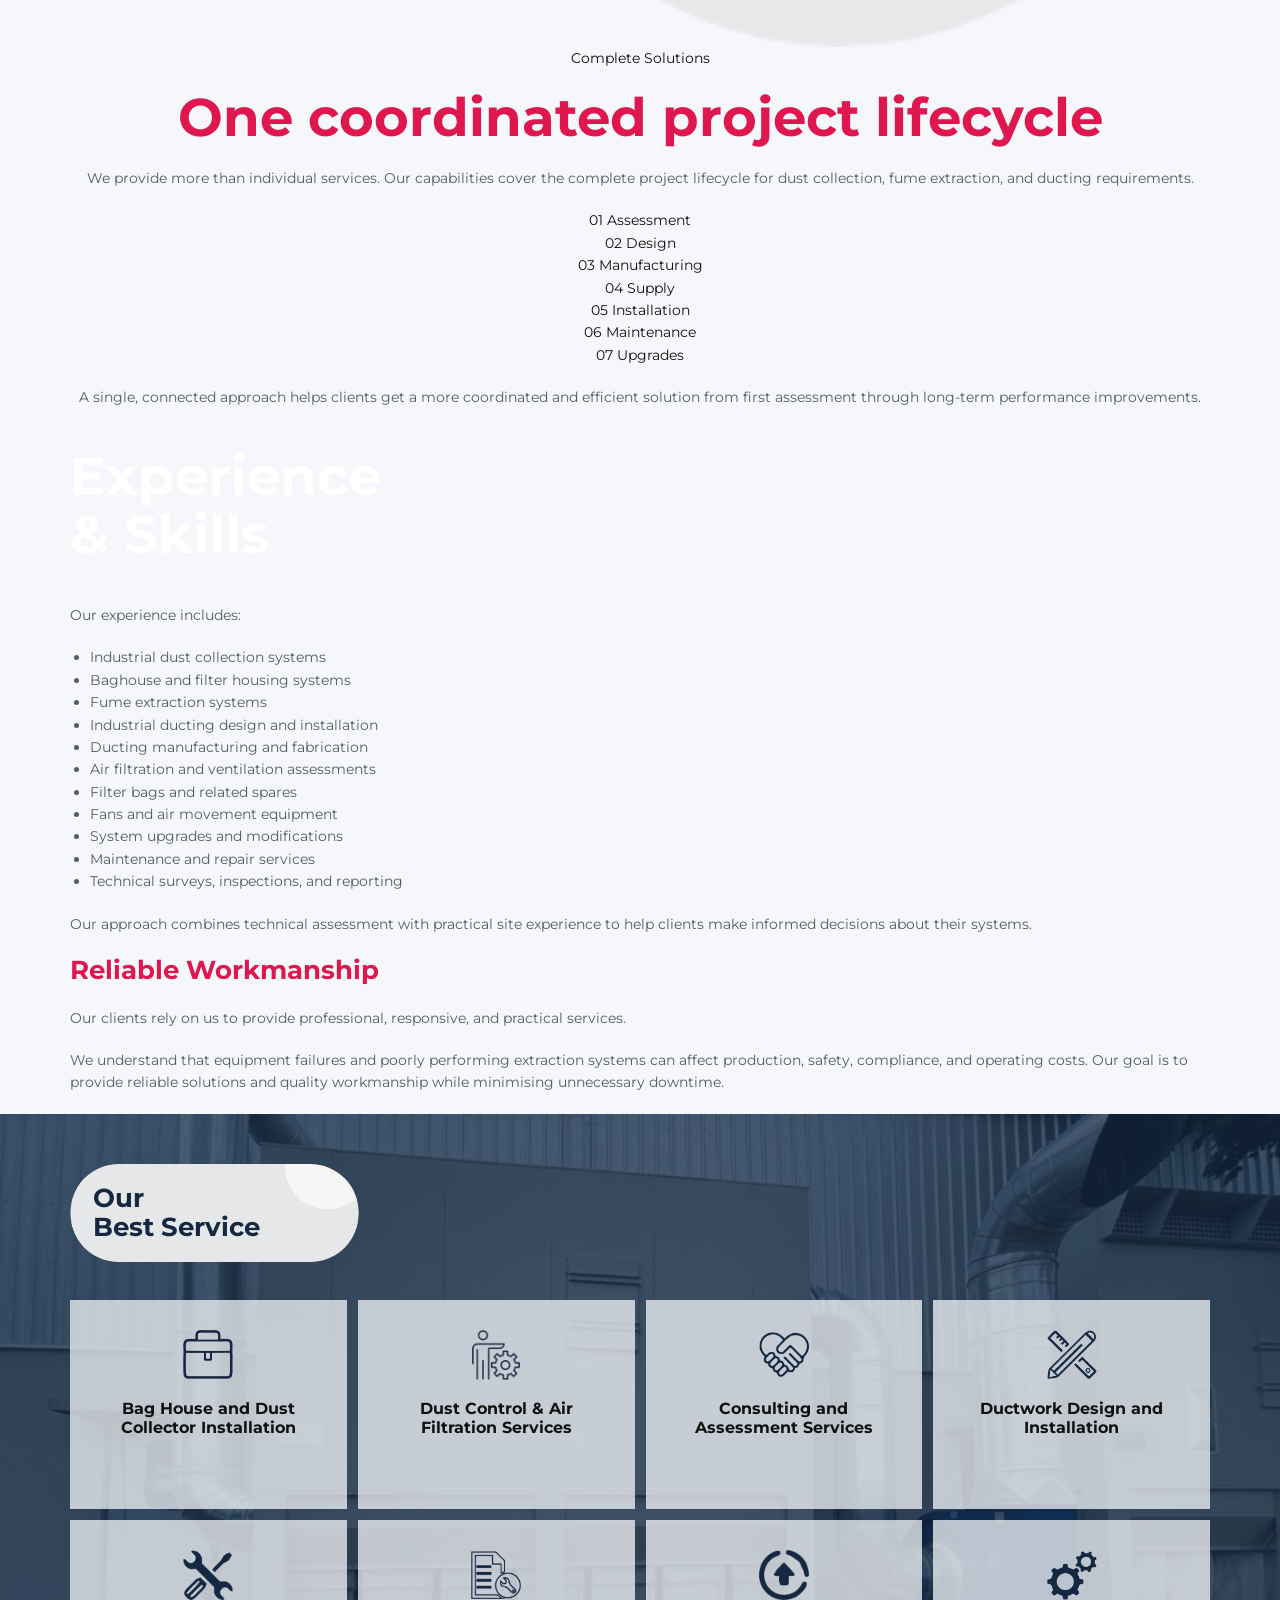
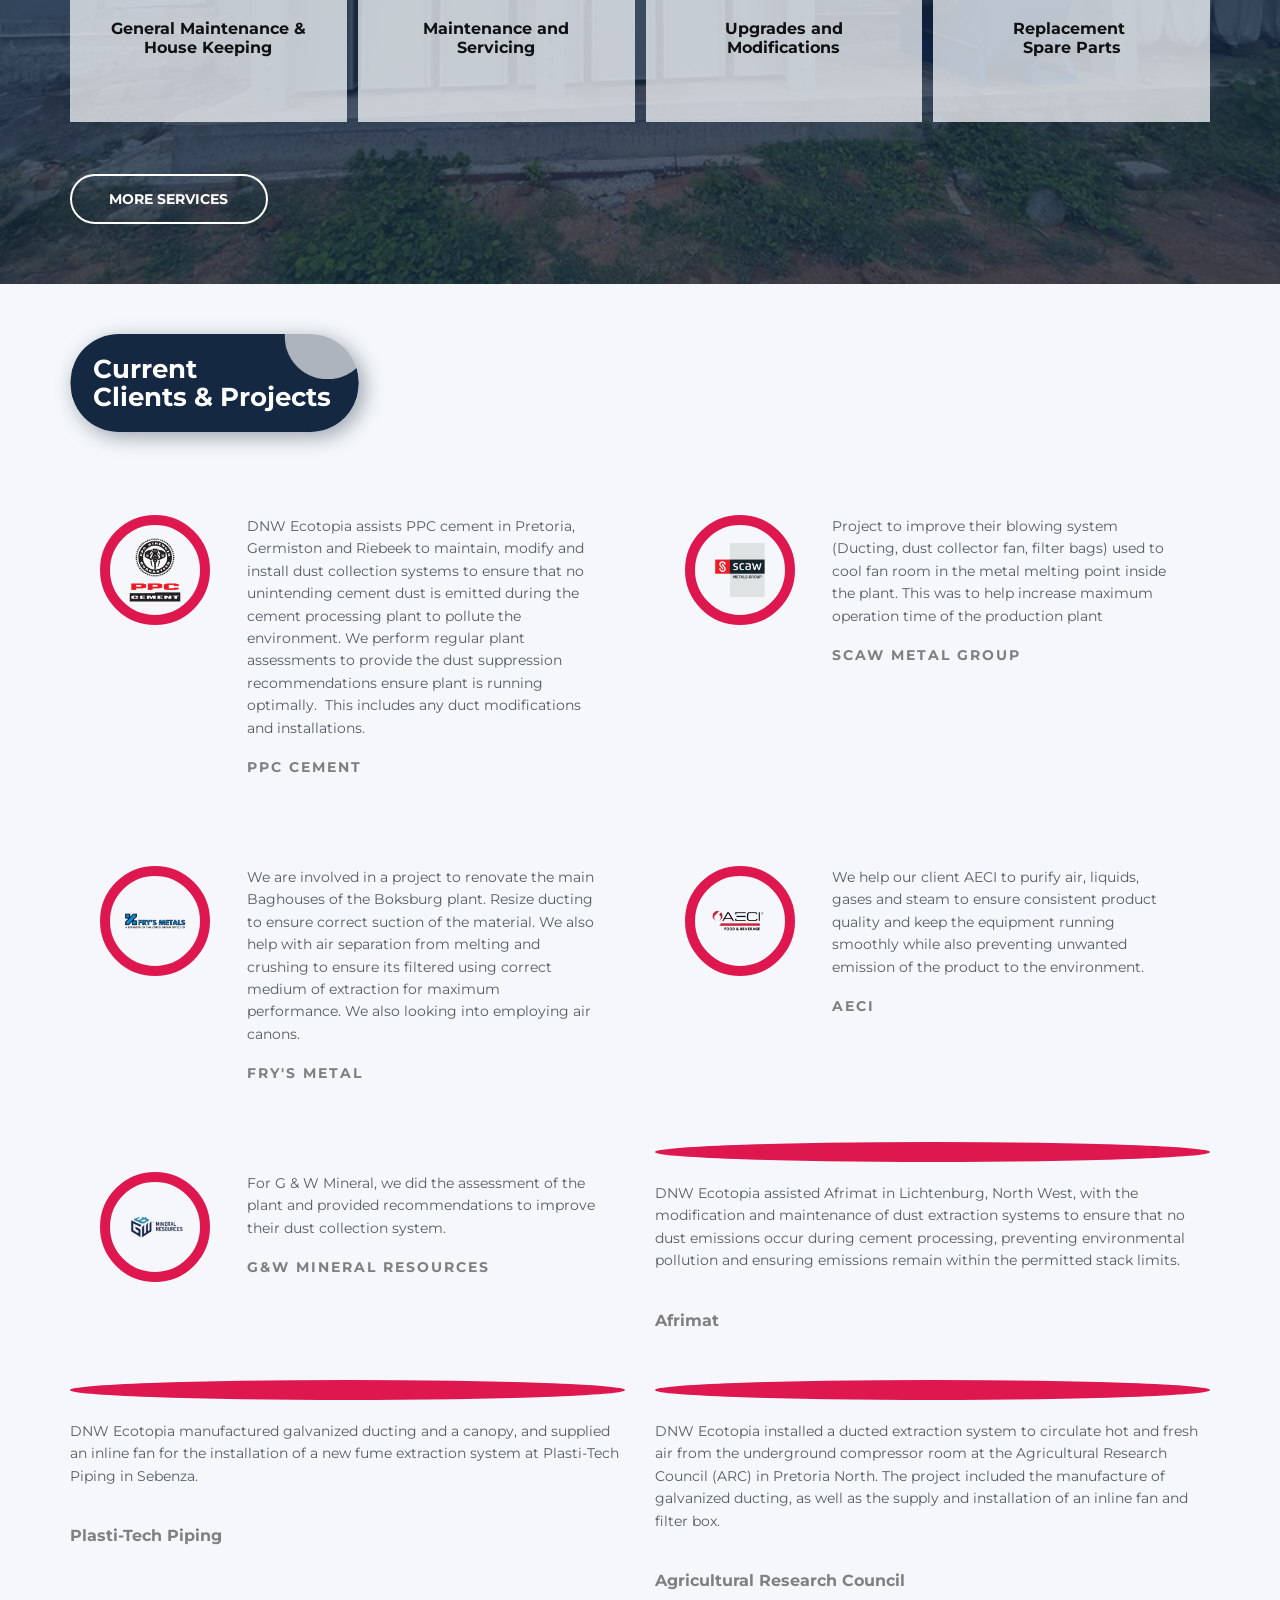
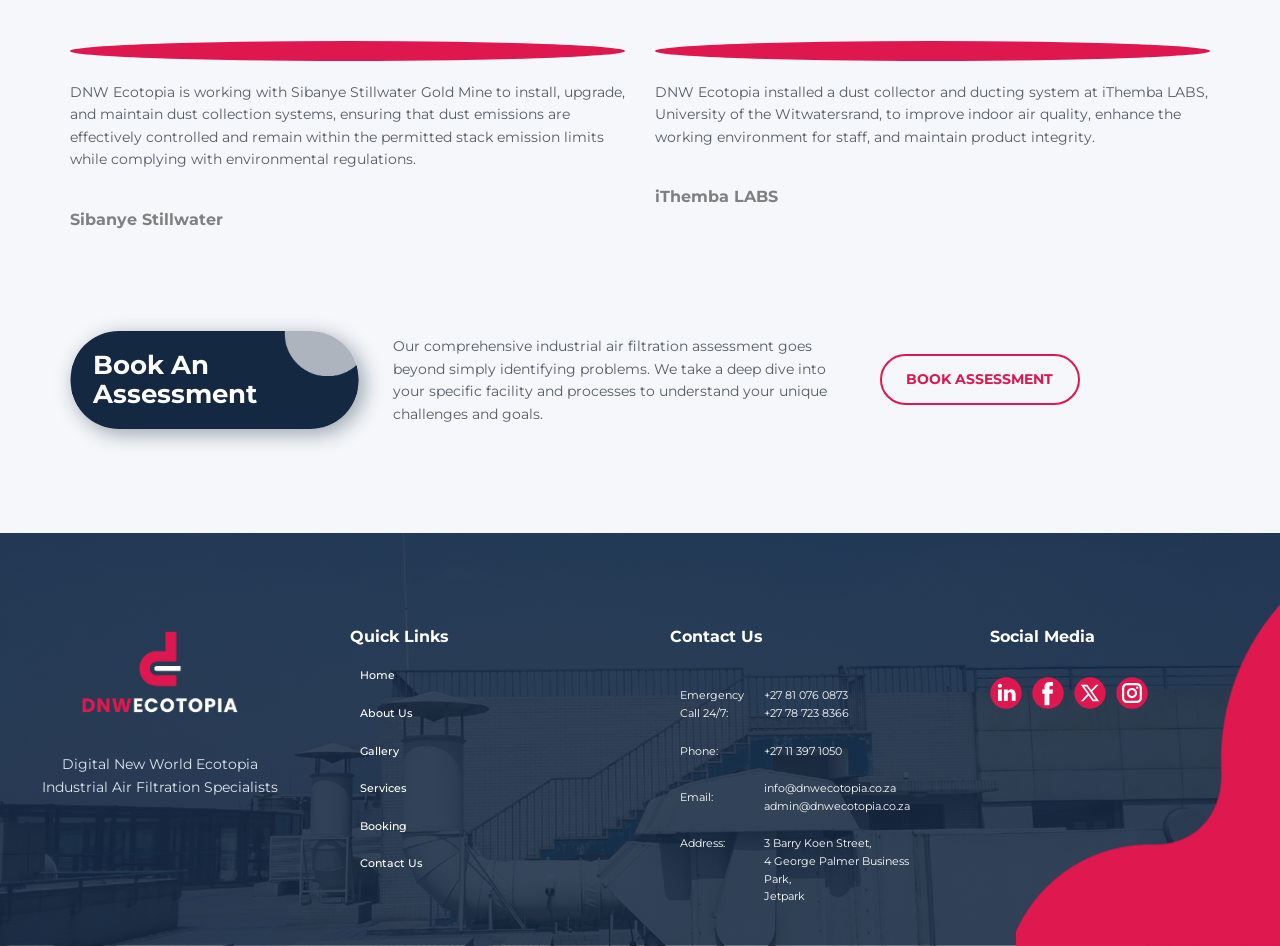
==== commit 99b30f41: "Image changes Image upscale and contact footer updates" ====
--- a/index.html
+++ b/index.html
@@ -61,6 +61,7 @@
           <div class="u-custom-menu u-nav-container">
             <ul class="u-nav u-unstyled u-nav-1"><li class="u-nav-item"><a class="u-button-style u-nav-link u-text-active-custom-color-1 u-text-body-alt-color u-text-hover-custom-color-3" href="Home.html" style="padding: 10px 20px;">Home</a>
 </li><li class="u-nav-item"><a class="u-button-style u-nav-link u-text-active-custom-color-1 u-text-body-alt-color u-text-hover-custom-color-3" href="About.html" style="padding: 10px 20px;">About</a>
+</li><li class="u-nav-item"><a class="u-button-style u-nav-link u-text-active-custom-color-1 u-text-body-alt-color u-text-hover-custom-color-3" href="Gallery.html" style="padding: 10px 20px;">Gallery</a>
 </li><li class="u-nav-item services-dropdown"><button class="u-button-style u-nav-link u-text-active-custom-color-1 u-text-body-alt-color u-text-hover-custom-color-3 services-dropdown-toggle" type="button" aria-expanded="false" aria-haspopup="true" style="padding: 10px 20px;">Services <img class="services-dropdown-arrow" src="images/DNW-down-arrow.svg" alt=""></button><div class="services-dropdown-menu" role="menu"><a href="Services.html" role="menuitem">Dust &amp; Fume Extraction</a><a href="Ducting.html" role="menuitem">Ducting</a></div>
 </li><li class="u-nav-item"><a class="u-button-style u-nav-link u-text-active-custom-color-1 u-text-body-alt-color u-text-hover-custom-color-3" href="Book.html" style="padding: 10px 20px;">Book Assessment</a>
 </li><li class="u-nav-item"><a class="u-button-style u-nav-link u-text-active-custom-color-1 u-text-body-alt-color u-text-hover-custom-color-3" href="Contact.html" style="padding: 10px 7px 10px 20px;">Contact</a>
@@ -72,6 +73,7 @@
                 <div class="u-menu-close"></div>
                 <ul class="u-align-center u-nav u-popupmenu-items u-unstyled u-nav-2"><li class="u-nav-item"><a class="u-button-style u-nav-link" href="Home.html">Home</a>
 </li><li class="u-nav-item"><a class="u-button-style u-nav-link" href="About.html">About</a>
+</li><li class="u-nav-item"><a class="u-button-style u-nav-link" href="Gallery.html">Gallery</a>
 </li><li class="u-nav-item services-dropdown services-dropdown-mobile"><button class="u-button-style u-nav-link services-dropdown-toggle" type="button" aria-expanded="false" aria-haspopup="true">Services <img class="services-dropdown-arrow" src="images/DNW-down-arrow.svg" alt=""></button><div class="services-dropdown-menu" role="menu"><a href="Services.html" role="menuitem">Dust &amp; Fume Extraction</a><a href="Ducting.html" role="menuitem">Ducting</a></div>
 </li><li class="u-nav-item"><a class="u-button-style u-nav-link" href="Book.html">Book Assessment</a>
 </li><li class="u-nav-item"><a class="u-button-style u-nav-link" href="Contact.html">Contact</a>
@@ -549,6 +551,11 @@
                           <a href="About.html" class="u-active-none u-border-none u-btn u-button-link u-button-style u-custom-font u-hover-none u-none u-text-white u-btn-2">About​ Us</a>
                         </td>
                       </tr>
+                      <tr style="height: 28px;">
+                        <td class="u-table-cell u-table-cell-3 u-table-cell-gallery">
+                          <a href="Gallery.html" class="u-active-none u-border-none u-btn u-button-link u-button-style u-custom-font u-hover-none u-none u-text-white u-btn-3"> Gallery</a>
+                        </td>
+                      </tr>
                       <tr style="height: 30px;">
                         <td class="u-table-cell u-table-cell-3">
                           <a href="Services.html" class="u-active-none u-border-none u-btn u-button-link u-button-style u-custom-font u-hover-none u-none u-text-white u-btn-3"> Services</a>
@@ -581,7 +588,7 @@
                     <tbody class="u-table-body">
                       <tr style="height: 27px;">
                         <td class="u-table-cell u-table-valign-bottom u-table-cell-6">Emergency Call 24/7: </td>
-                        <td class="u-table-cell u-table-valign-bottom u-table-cell-7"> +27 81 076 0873 </td>
+                        <td class="u-table-cell u-table-valign-bottom u-table-cell-7"> +27 81 076 0873<br>+27 78 723 8366</td>
                       </tr>
                       <tr style="height: 26px;">
                         <td class="u-table-cell u-table-cell-8"> Phone:</td>
@@ -589,7 +596,7 @@
                       </tr>
                       <tr style="height: 25px;">
                         <td class="u-table-cell u-table-cell-10">Email:</td>
-                        <td class="u-table-cell u-table-cell-11"> info@dnwecotopia.co.za</td>
+                        <td class="u-table-cell u-table-cell-11"> info@dnwecotopia.co.za<br>admin@dnwecotopia.co.za</td>
                       </tr>
                       <tr style="height: 27px;">
                         <td class="u-table-cell u-table-valign-top u-table-cell-12"> Address:</td>
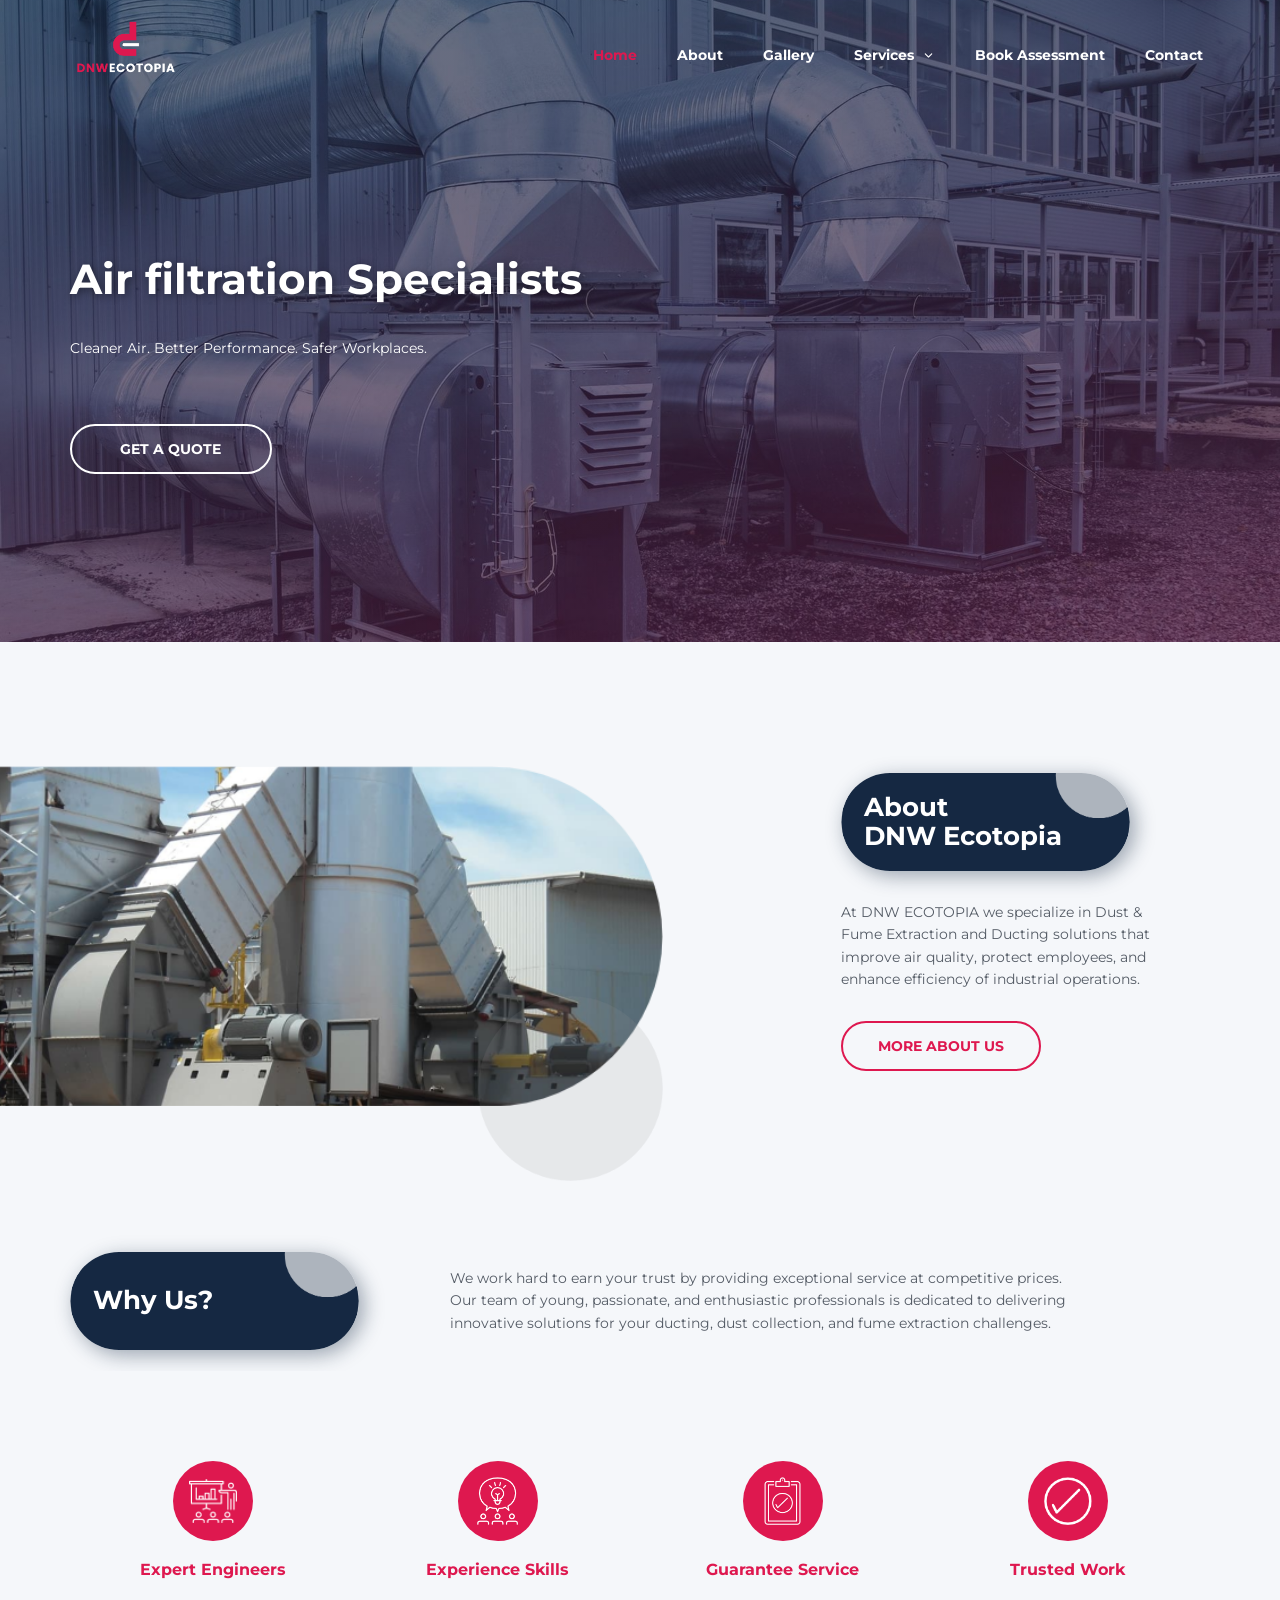
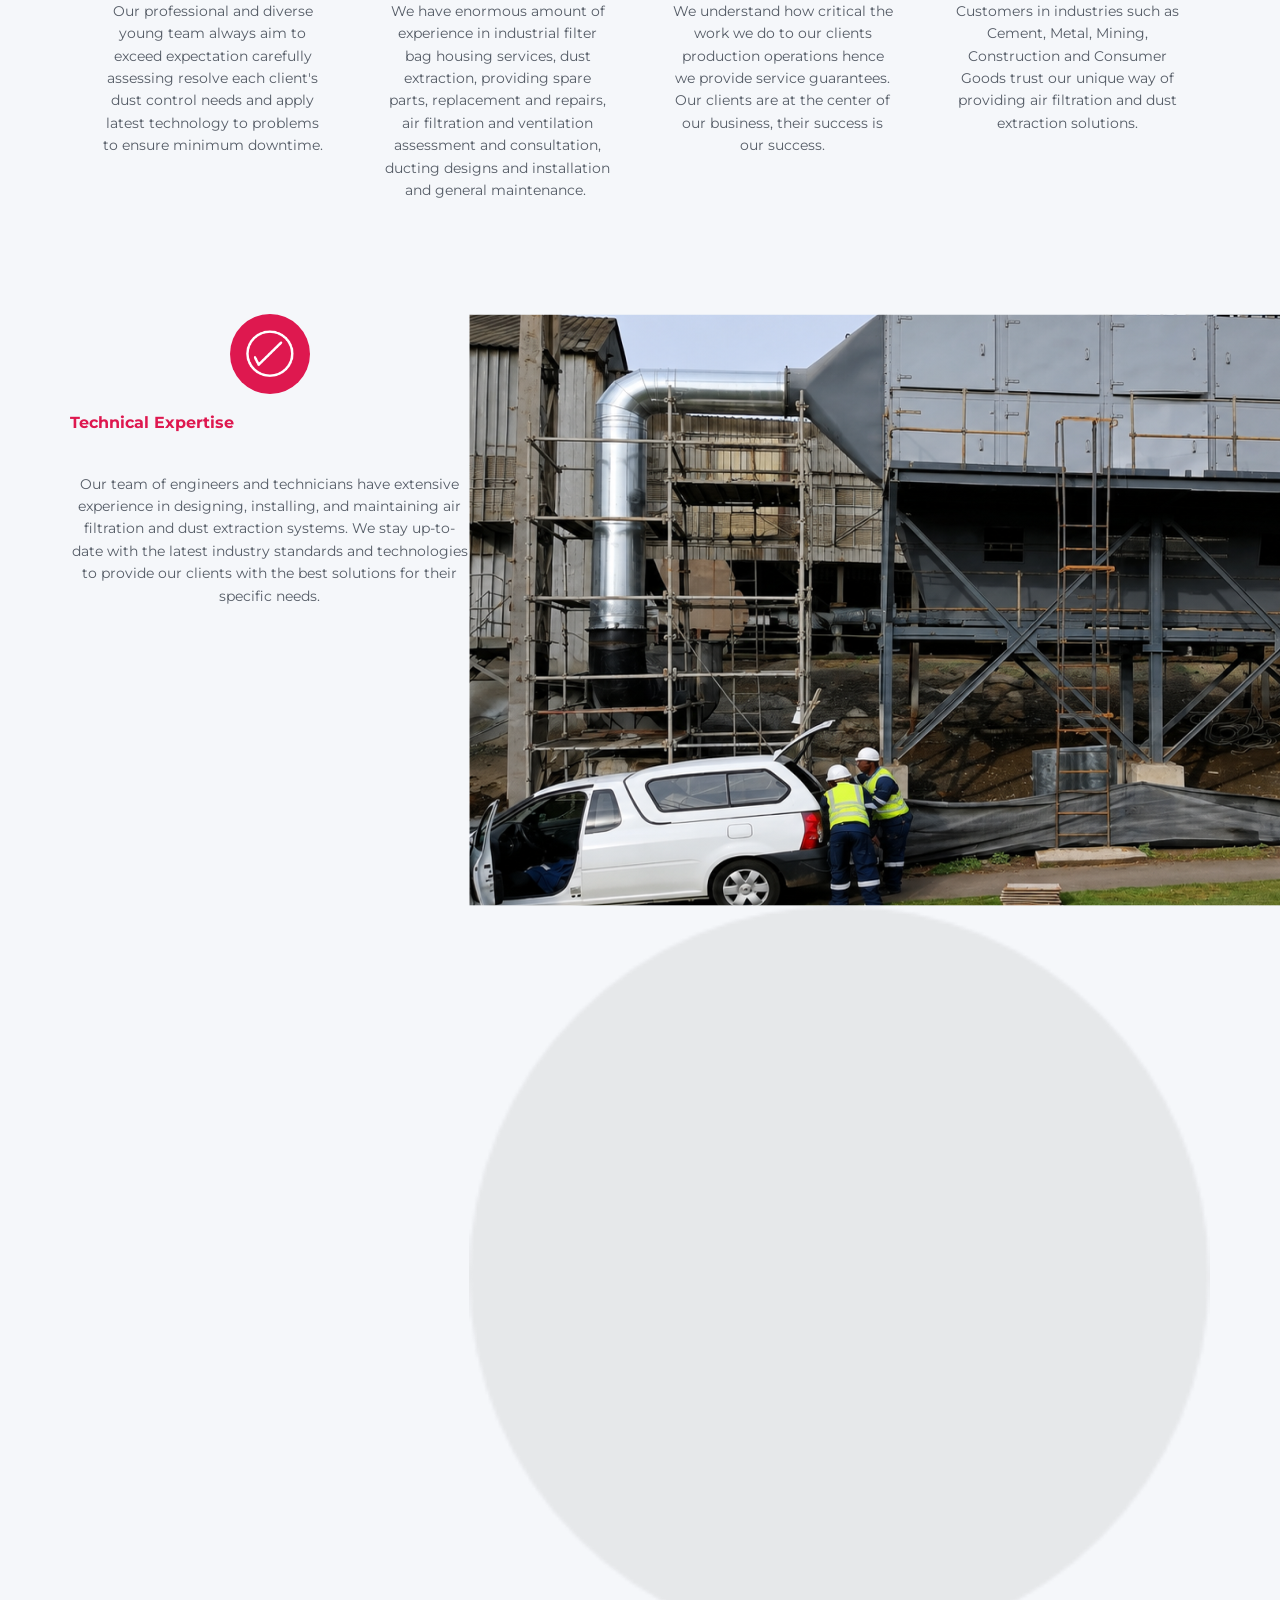
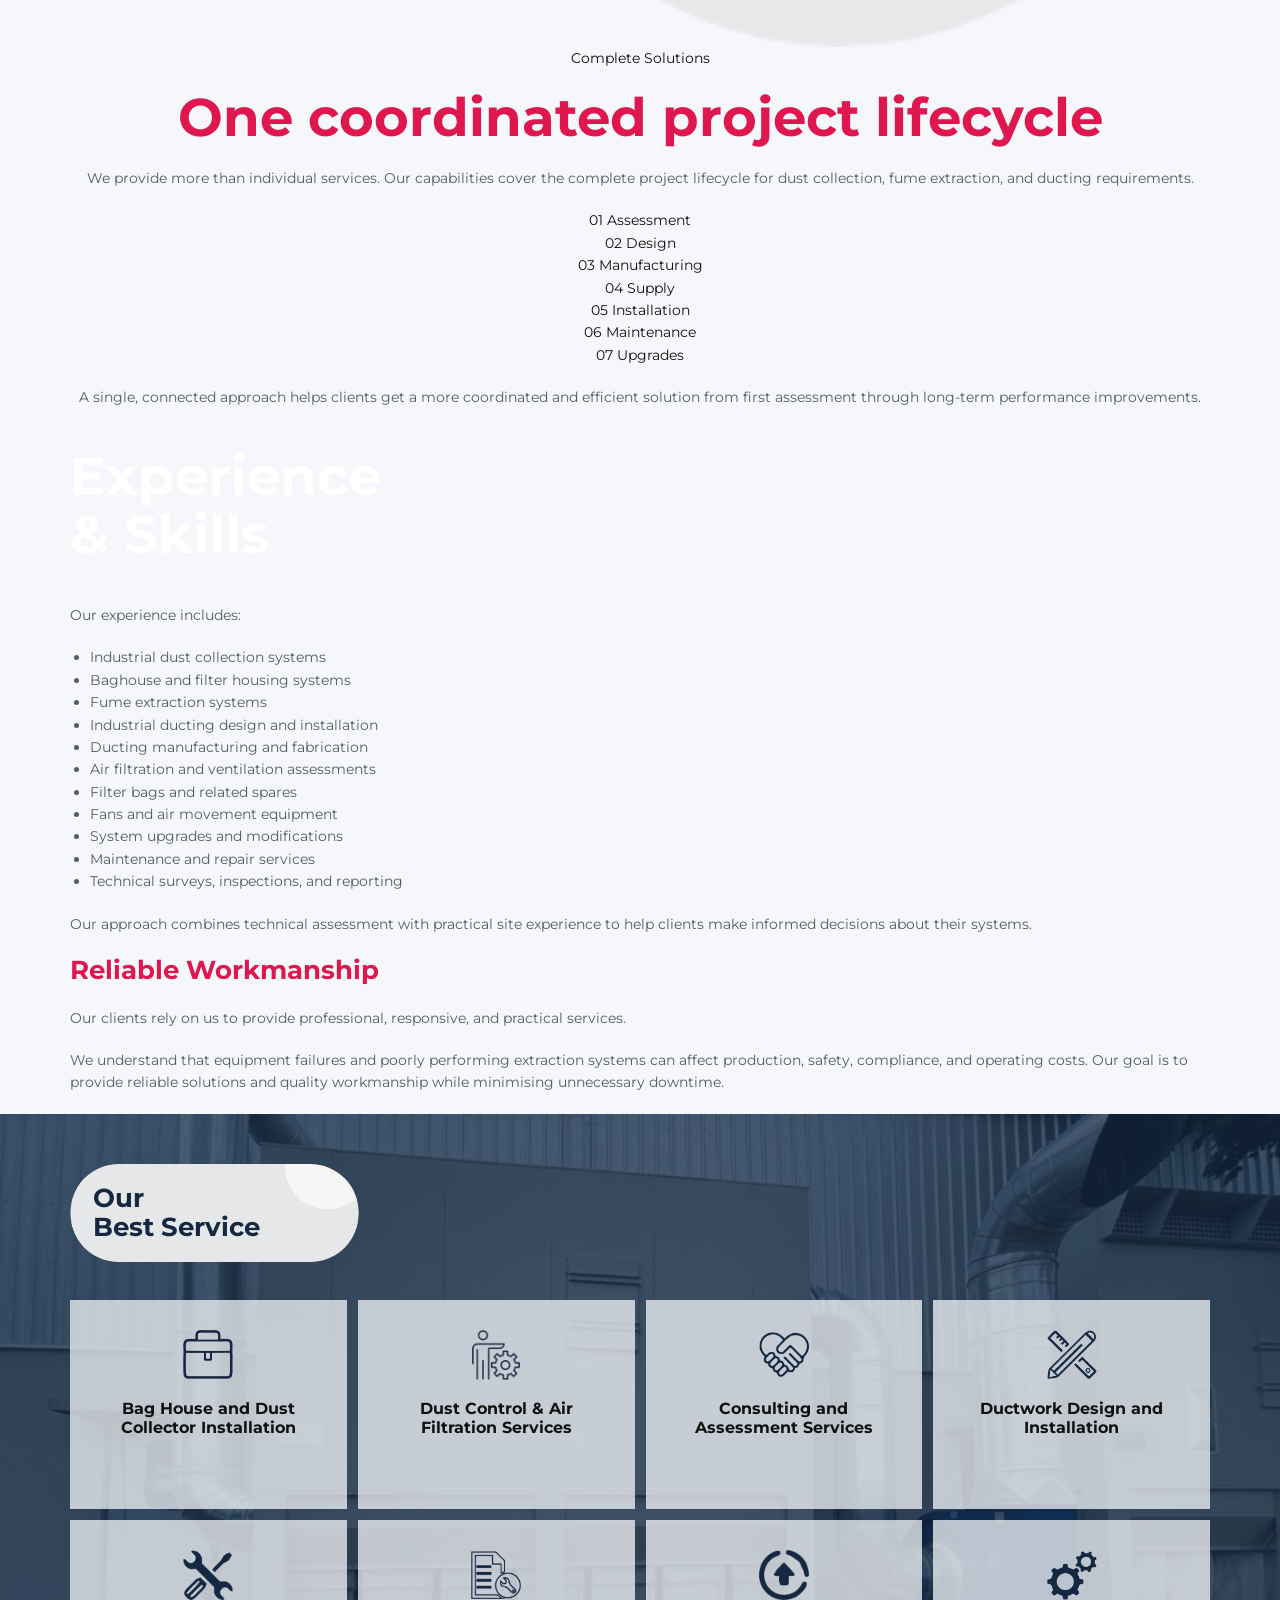
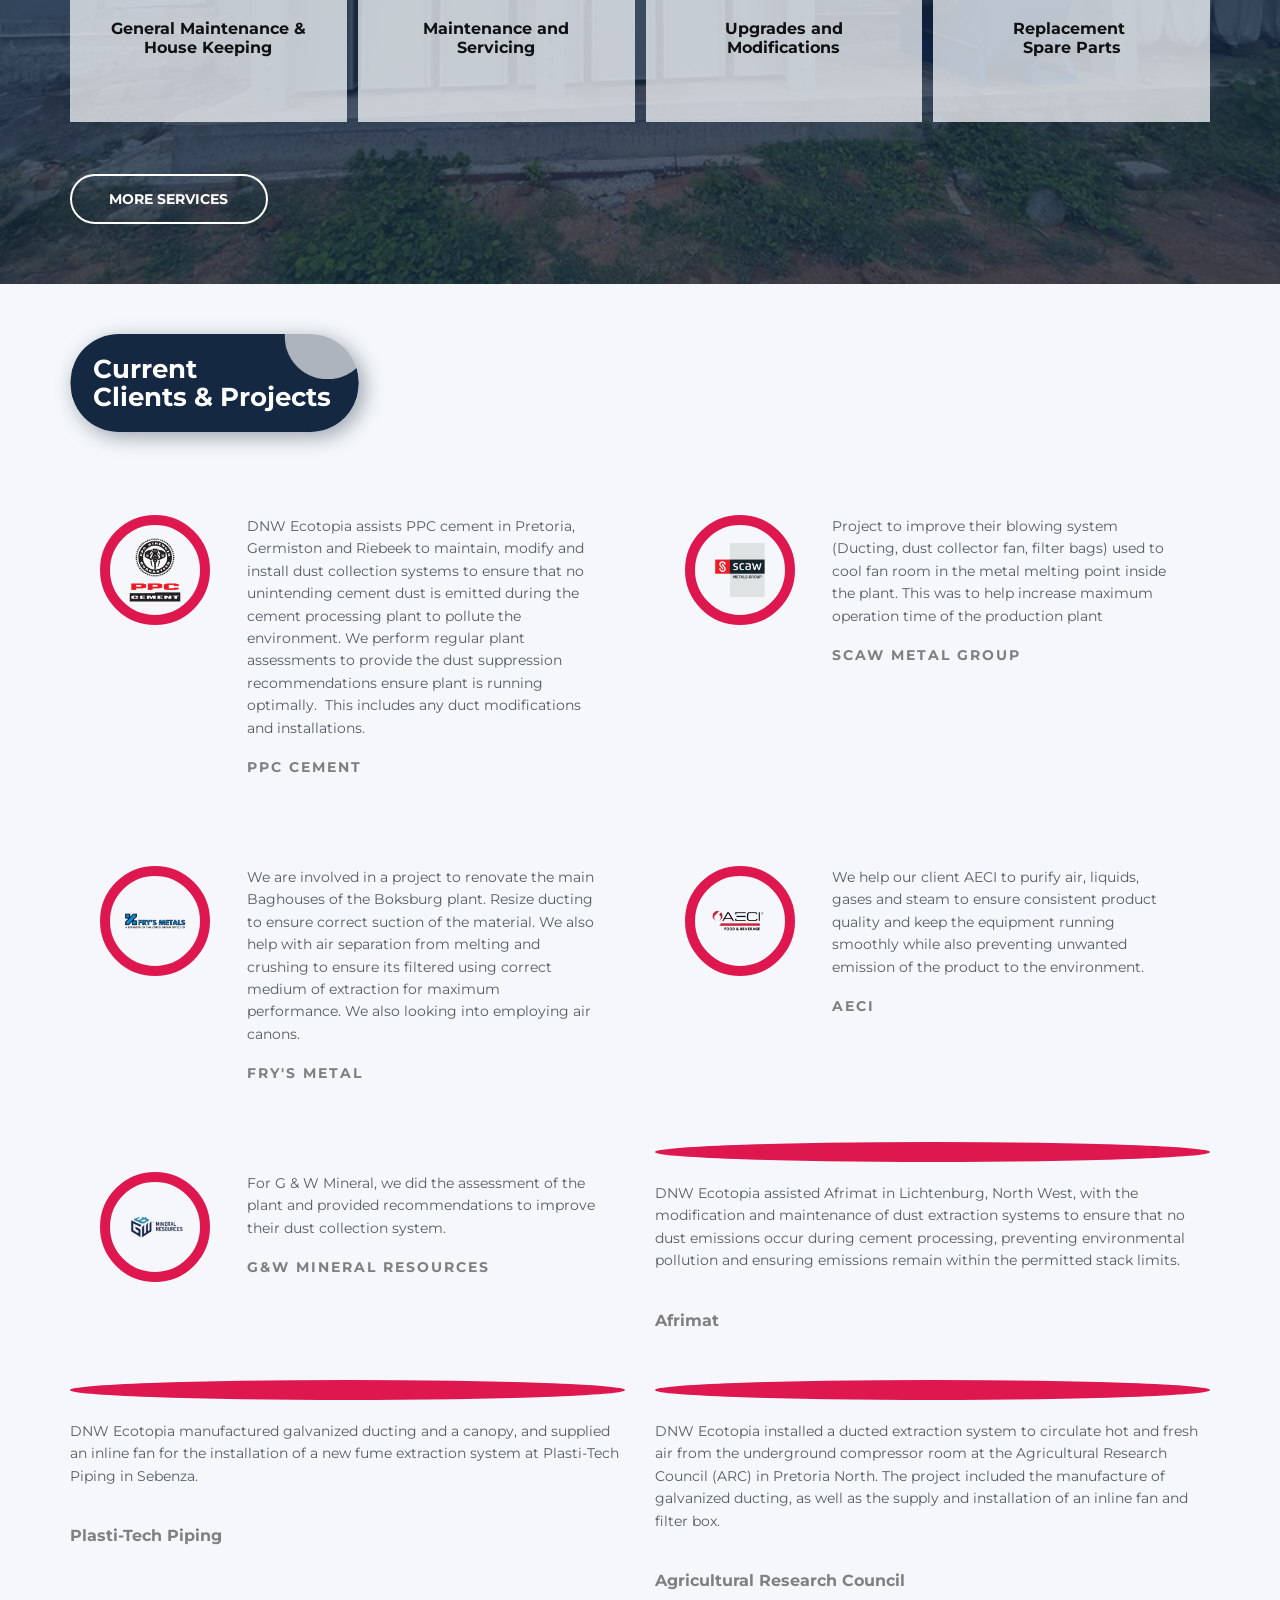
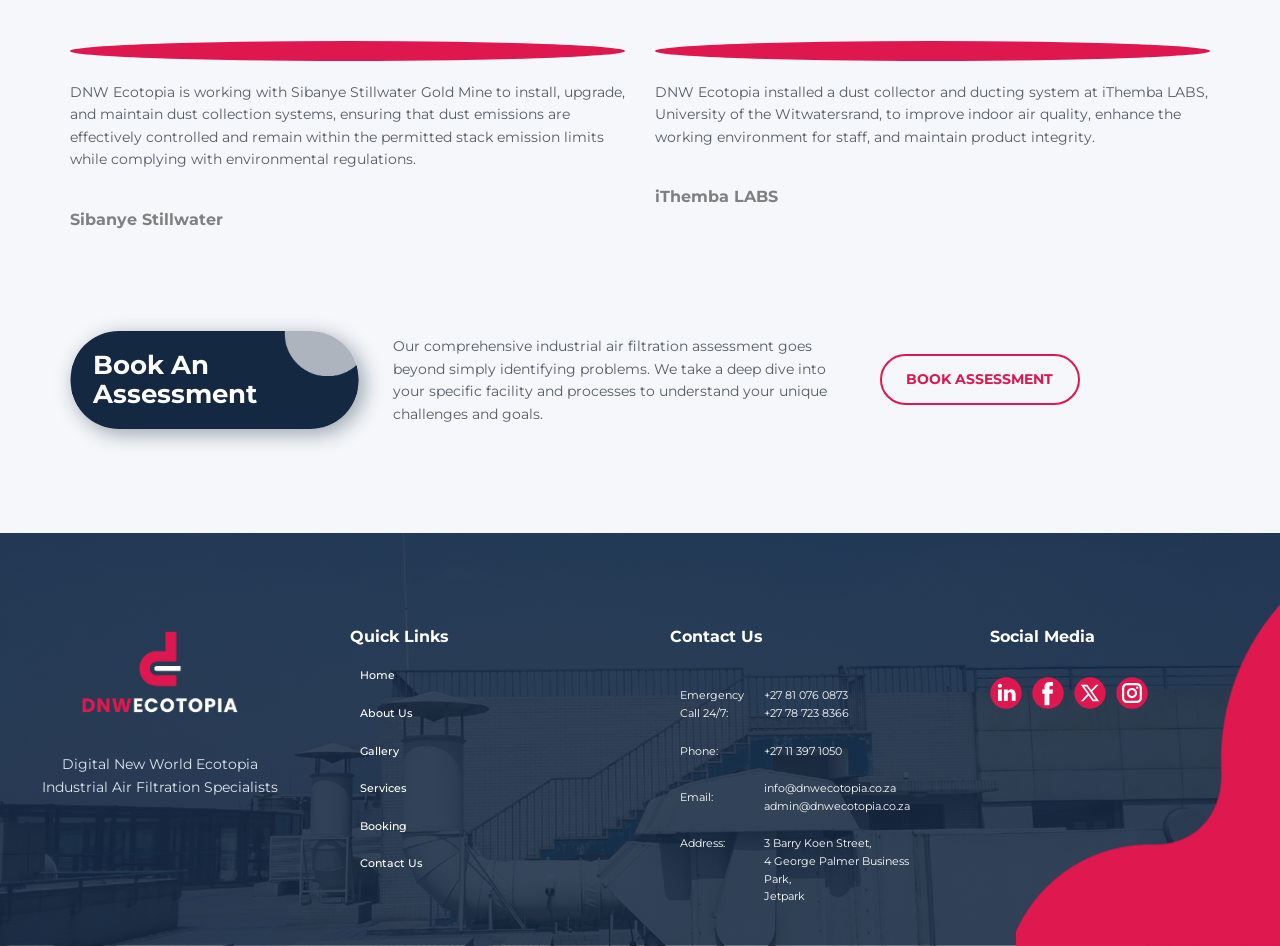
==== commit a884a2fe: "Add Ecotopia gallery and load more Added a new set of DNW Ecotopia gallery images and implemented a " ====
--- a/index.html
+++ b/index.html
@@ -149,7 +149,7 @@
                     </div>
                   </div>
                   <p class="u-text u-text-default-lg u-text-default-md u-text-default-sm u-text-default-xl u-text-2"> 
-                    At DNW ECOTOPIA, we provide specialist Dust & Fume Extraction and Ducting solutions designed to improve air quality, protect employees, and support efficient industrial operations.
+                    At DNW ECOTOPIA we specialize in Dust & Fume Extraction and Ducting solutions that improve air quality, protect employees, and enhance efficiency of industrial operations.
                   </p>
                   <a href="About.html" class="u-border-2 u-border-custom-color-1 u-btn u-button-style u-hover-custom-color-1 u-none u-text-hover-white u-btn-1">More About Us </a>
                 </div>
